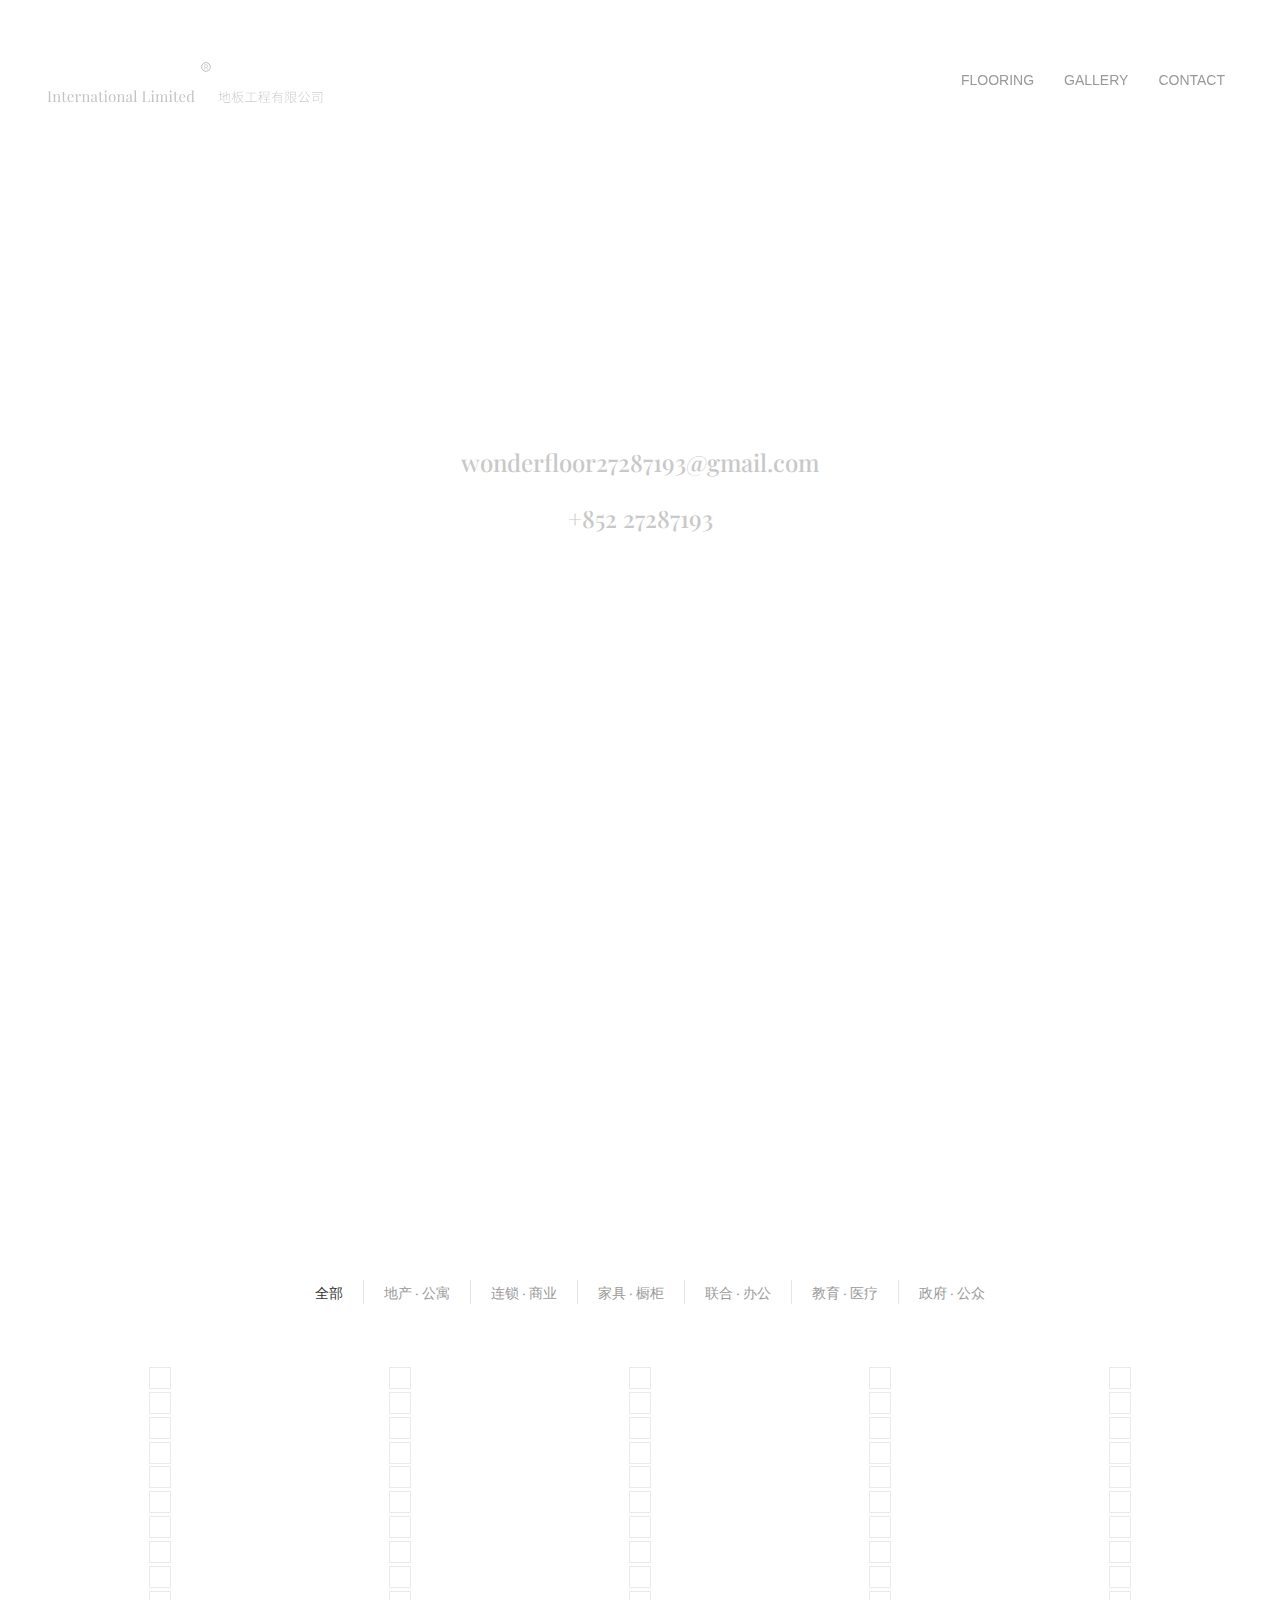
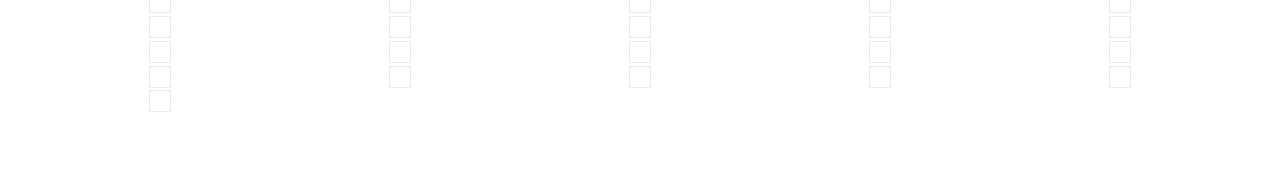
==== flooring.html @ c4650808 "Add files via upload" ====
<html>
    <head>
        <title>Wonderfloor</title>
    <link rel="icon" href="img/W.svg" style="height: 20px">
        <meta charset="utf-8">
        <meta name="viewport" content="width=device-width, initial-scale=1">
        <link rel="stylesheet" href="css/uikit.css" />
        <link rel="stylesheet" type="text/css" href="css/style.css">
        <link href="https://fonts.googleapis.com/css?family=Playfair+Display" rel="stylesheet">
        <script src="js/uikit.min.js"></script>
        <script src="js/uikit-icons.min.js"></script>
    </head>
    <body>
        
        <div class="uk-position-relative">

    <div class="uk-position-top">
        <nav class="uk-navbar-container uk-navbar-transparent" uk-navbar uk-sticky>
            <div class="uk-navbar-left" style="padding: 40px">
                <img src="img/logo.svg">
            </div>
            <div class="uk-navbar-right uk-visible@m" style="padding: 40px">
                <ul class="uk-navbar-nav">
            <li class="uk-active"><a href="#">Home</a></li>
            <li><a href="#">Flooring</a></li>
                    <li><a href="#">Gallery</a></li>
                    <li><a href="#">Contact</a></li>
        </ul>

            </div>
            <div class="uk-navbar-right uk-hidden@m" style="padding: 20px; min-width: 50px">
<a class="uk-navbar-toggle" uk-navbar-toggle-icon  uk-toggle="target: #offcanvas-nav-primary"></a>

<div id="offcanvas-nav-primary" uk-offcanvas="flip: true;">
    <div class="uk-offcanvas-bar uk-flex uk-flex-column">

        <ul class="uk-nav uk-nav-primary uk-nav-center uk-margin-auto-vertical">
            <li class="uk-active"><a href="#">Home</a></li>
            <li ><a href="#">Flooring</a></li>
            <li><a href="#">Gallery</a></li>
            <li><a href="#">Contact</a></li>
        </ul>

    </div>
</div>
            </div>
        </nav>
    </div>
</div>

        
        <div class=" uk-cover-container" uk-height-viewport>
    <img src="img/shutterstock_131933759e.png" alt="" uk-cover>
    <div class="uk-overlay uk-light uk-position-center uk-text-center">
        <p class="titel">Website Under Maintainance</p>
        <p class="subtitel">wonderfloor27287193@gmail.com</p>
        <p class="subtitel">+852 27287193</p>
    </div>
</div>

<div class="uk-height-large uk-background-cover uk-light uk-flex" uk-parallax="bgy: 40" style="background-image: url('img/rawpixel-760036-unsplash%20(1).jpg');height: 40vh">
    
     <div class=" uk-overlay  uk-margin-auto uk-margin-auto-vertical" >
            <div style="text-align: center" ><h10>合作伙伴</h10></div>
               </div>
</div>

 <div uk-filter="target: .js-filter" style="margin: auto" >

    <ul id="filter-bar" class="uk-subnav uk-subnav-divider uk-flex uk-visible@m"  uk-margin style="width: 100%; margin: 0 auto; padding-top: 20px; padding-bottom: 20px; background-color: rgba(255,255,255,1); align-content: center; justify-content: center;" uk-sticky="offset: 80">
        <li class="uk-active" uk-filter-control><a href="#">全部</a></li>
        <li uk-filter-control="[data-color='p-c1']"><a href="#">地产 · 公寓</a></li>
        <li uk-filter-control="[data-color='p-c2']"><a href="#">连锁 · 商业</a></li>
        <li uk-filter-control="[data-color='p-c3']"><a href="#">家具 · 橱柜</a></li>
        <li uk-filter-control="[data-color='p-c4']"><a href="#">联合 · 办公</a></li>
        <li uk-filter-control="[data-color='p-c5']"><a href="#">教育 · 医疗</a></li>
        <li uk-filter-control="[data-color='p-c6']"><a href="#">政府 · 公众</a></li>
    </ul>
    
    <ul id="filter-bar" class="mobile-subnav uk-subnav-divider uk-hidden@m"  uk-margin style="width: 100%; margin: 0 auto; padding-top: 20px; padding-bottom: 20px; background-color: rgba(255,255,255,0.93); align-content: center; justify-content: center; white-space: nowrap; overflow-x: scroll" uk-sticky="offset: 80">
        <li class="uk-active" uk-filter-control style="display: inline; padding-right: 15px"><a href="#">全部</a></li>
        <li uk-filter-control="[data-color='p-c1']" style="display: inline; padding-right: 15px"><a href="#">地产 · 公寓</a></li>
        <li uk-filter-control="[data-color='p-c2']" style="display: inline; padding-right: 15px"><a href="#">连锁 · 商业</a></li>
        <li uk-filter-control="[data-color='p-c3']" style="display: inline; padding-right: 15px"><a href="#">家具 · 橱柜</a></li>
        <li uk-filter-control="[data-color='p-c4']" style="display: inline; padding-right: 15px"><a href="#">联合 · 办公</a></li>
        <li uk-filter-control="[data-color='p-c5']" style="display: inline; padding-right: 15px"><a href="#">教育 · 医疗</a></li>
        <li uk-filter-control="[data-color='p-c6']" style="display: inline; padding-right: 15px"><a href="#">政府 · 公众</a></li>
    </ul>


    <ul class="js-filter uk-grid-collapse uk-child-width-1-2 uk-child-width-1-5@m uk-text-center" uk-grid style="max-width: 1200px; margin: auto;padding: 40px 20px 40px 20px; margin-bottom: 5%" >
        <li data-color="p-c1">
            <img src="img/partners/Frame%202.png" alt="" class="partnerimg">
                <div class="uk-position-center uk-panel"></div>
        </li>
        <li data-color="p-c1">
            <img src="img/partners/Frame%202.1.png" alt="" class="partnerimg">
                <div class="uk-position-center uk-panel"></div>
        </li>
        <li data-color="p-c6">
            <img src="img/partners/Frame%202.2.png" alt="" class="partnerimg">
                <div class="uk-position-center uk-panel"></div>
        </li>
        <li data-color="p-c6">
            <img src="img/partners/Frame%202.3.png" alt="" class="partnerimg">
                <div class="uk-position-center uk-panel"></div>
        </li>
        <li data-color="p-c1">
            <img src="img/partners/Frame%202.4.png" alt="" class="partnerimg">
                <div class="uk-position-center uk-panel"></div>
        </li>
        <li data-color="p-c6">
            <img src="img/partners/Frame%202.5.png" alt="" class="partnerimg">
                <div class="uk-position-center uk-panel"></div>
        </li>
        <li data-color="p-c6">
            <img src="img/partners/Frame%202.6.png" alt="" class="partnerimg">
                <div class="uk-position-center uk-panel"></div>
        </li>
         <li data-color="p-c1">
            <img src="img/partners/Frame%202.7.png" alt="" class="partnerimg">
                <div class="uk-position-center uk-panel"></div>
        </li>
        <li data-color="p-c4">
            <img src="img/partners/Frame%202.8.png" alt="" class="partnerimg">
                <div class="uk-position-center uk-panel"></div>
        </li>
        <li data-color="p-c3">
            <img src="img/partners/Frame%202.9.png" alt="" class="partnerimg">
                <div class="uk-position-center uk-panel"></div>
        </li>
        <li data-color="p-c2">
            <img src="img/partners/Frame%202.10.png" alt="" class="partnerimg">
                <div class="uk-position-center uk-panel"></div>
        </li>
        <li data-color="p-c2">
            <img src="img/partners/Frame%202.11.png" alt="" class="partnerimg">
                <div class="uk-position-center uk-panel"></div>
        </li>
        <li data-color="p-c1">
            <img src="img/partners/Frame%202.12.png" alt="" class="partnerimg">
                <div class="uk-position-center uk-panel"></div>
        </li>
        <li data-color="p-c1">
            <img src="img/partners/Frame%202.13.png" alt="" class="partnerimg">
                <div class="uk-position-center uk-panel"></div>
        </li>
        <li data-color="p-c1">
            <img src="img/partners/Frame%202.14.png" alt="" class="partnerimg">
                <div class="uk-position-center uk-panel"></div>
        </li>
        <li data-color="p-c2">
            <img src="img/partners/Frame%202.15.png" alt="" class="partnerimg">
                <div class="uk-position-center uk-panel"></div>
        </li>
        <li data-color="p-c2">
            <img src="img/partners/Frame%202.16.png" alt="" class="partnerimg">
                <div class="uk-position-center uk-panel"></div>
        </li>
        <li data-color="p-c2">
            <img src="img/partners/Frame%202.17.png" alt="" class="partnerimg">
                <div class="uk-position-center uk-panel"></div>
        </li>
        <li data-color="p-c2">
            <img src="img/partners/Frame%202.18.png" alt="" class="partnerimg">
                <div class="uk-position-center uk-panel"></div>
        </li>
         <li data-color="p-c5">
            <img src="img/partners/Frame%202.19.png" alt="" class="partnerimg">
                <div class="uk-position-center uk-panel"></div>
        </li>
        <li data-color="p-c4">
            <img src="img/partners/Frame%202.20.png" alt="" class="partnerimg">
                <div class="uk-position-center uk-panel"></div>
        </li>
        <li data-color="p-c1">
            <img src="img/partners/Frame%202.21.png" alt="" class="partnerimg">
                <div class="uk-position-center uk-panel"></div>
        </li>
        <li data-color="p-c1">
            <img src="img/partners/Frame%202.27.png" alt="" class="partnerimg">
                <div class="uk-position-center uk-panel"></div>
        </li>
        <li data-color="p-c1">
            <img src="img/partners/Frame%202.28.png" alt="" class="partnerimg">
                <div class="uk-position-center uk-panel"></div>
        </li>
        <li data-color="p-c4">
            <img src="img/partners/Frame%202.29.png" alt="" class="partnerimg">
                <div class="uk-position-center uk-panel"></div>
        </li>
        <li data-color="p-c1">
            <img src="img/partners/Frame%202.30.png" alt="" class="partnerimg">
                <div class="uk-position-center uk-panel"></div>
        </li>
        <li data-color="p-c1">
            <img src="img/partners/Frame%202.31.png" alt="" class="partnerimg">
                <div class="uk-position-center uk-panel"></div>
        </li>
        <li data-color="p-c1">
            <img src="img/partners/Frame%202.32.png" alt="" class="partnerimg">
                <div class="uk-position-center uk-panel"></div>
        </li>
        <li data-color="p-c4">
            <img src="img/partners/Frame%202.33.png" alt="" class="partnerimg">
                <div class="uk-position-center uk-panel"></div>
        </li>
         <li data-color="p-c1">
            <img src="img/partners/Frame%202.34.png" alt="" class="partnerimg">
                <div class="uk-position-center uk-panel"></div>
        </li>
        <li data-color="p-c2">
            <img src="img/partners/Frame%202.35.png" alt="" class="partnerimg">
                <div class="uk-position-center uk-panel"></div>
        </li>
        <li data-color="p-c4">
            <img src="img/partners/Frame%202.36.png" alt="" class="partnerimg">
                <div class="uk-position-center uk-panel"></div>
        </li>
        <li data-color="p-c2">
            <img src="img/partners/Frame%202.37.png" alt="" class="partnerimg">
                <div class="uk-position-center uk-panel"></div>
        </li>
        <li data-color="p-c3">
            <img src="img/partners/Frame%202.38.png" alt="" class="partnerimg">
                <div class="uk-position-center uk-panel"></div>
        </li>
        <li data-color="p-c4">
            <img src="img/partners/Frame%202.39.png" alt="" class="partnerimg">
                <div class="uk-position-center uk-panel"></div>
        </li>
        <li data-color="p-c1">
            <img src="img/partners/Frame%202.40.png" alt="" class="partnerimg">
                <div class="uk-position-center uk-panel"></div>
        </li>
        <li data-color="p-c1">
            <img src="img/partners/Frame%202.41.png" alt="" class="partnerimg">
                <div class="uk-position-center uk-panel"></div>
        </li>
        <li data-color="p-c1">
            <img src="img/partners/Frame%202.42.png" alt="" class="partnerimg">
                <div class="uk-position-center uk-panel"></div>
        </li>
        <li data-color="p-c2">
            <img src="img/partners/Frame%202.43.png" alt="" class="partnerimg">
                <div class="uk-position-center uk-panel"></div>
        </li>
        <li data-color="p-c4">
            <img src="img/partners/Frame%202.44.png" alt="" class="partnerimg">
                <div class="uk-position-center uk-panel"></div>
        </li>
        <li data-color="p-c2">
            <img src="img/partners/Frame%202.45.png" alt="" class="partnerimg">
                <div class="uk-position-center uk-panel"></div>
        </li>
         <li data-color="p-c1">
            <img src="img/partners/Frame%202.46.png" alt="" class="partnerimg">
                <div class="uk-position-center uk-panel"></div>
        </li>
        <li data-color="p-c4">
            <img src="img/partners/Frame%202.47.png" alt="" class="partnerimg">
                <div class="uk-position-center uk-panel"></div>
        </li>
        <li data-color="p-c4">
            <img src="img/partners/Frame%202.48.png" alt="" class="partnerimg">
                <div class="uk-position-center uk-panel"></div>
        </li>
<li data-color="p-c1">
            <img src="img/partners/Frame%202.49.png" alt="" class="partnerimg">
                <div class="uk-position-center uk-panel"></div>
        </li>
        <li data-color="p-c1">
            <img src="img/partners/Frame%202.50.png" alt="" class="partnerimg">
                <div class="uk-position-center uk-panel"></div>
        </li>
        <li data-color="p-c2">
            <img src="img/partners/Frame%202.51.png" alt="" class="partnerimg">
                <div class="uk-position-center uk-panel"></div>
        </li>
        <li data-color="p-c6">
            <img src="img/partners/Frame%202.52.png" alt="" class="partnerimg">
                <div class="uk-position-center uk-panel"></div>
        </li>
        <li data-color="p-c5">
            <img src="img/partners/Frame%202.53.png" alt="" class="partnerimg">
                <div class="uk-position-center uk-panel"></div>
        </li>
        <li data-color="p-c6">
            <img src="img/partners/Frame%202.54.png" alt="" class="partnerimg">
                <div class="uk-position-center uk-panel"></div>
        </li>
        <li data-color="p-c3">
            <img src="img/partners/Frame%202.55.png" alt="" class="partnerimg">
                <div class="uk-position-center uk-panel"></div>
        </li>
         <li data-color="p-c3">
            <img src="img/partners/Frame%202.56.png" alt="" class="partnerimg">
                <div class="uk-position-center uk-panel"></div>
        </li>
        <li data-color="p-c4">
            <img src="img/partners/Frame%202.57.png" alt="" class="partnerimg">
                <div class="uk-position-center uk-panel"></div>
        </li>
        <li data-color="p-c3">
            <img src="img/partners/Frame%202.58.png" alt="" class="partnerimg">
                <div class="uk-position-center uk-panel"></div>
        </li>
        <li data-color="p-c3">
            <img src="img/partners/Frame%202.59.png" alt="" class="partnerimg">
                <div class="uk-position-center uk-panel"></div>
        </li>
        <li data-color="p-c3">
            <img src="img/partners/Frame%202.60.png" alt="" class="partnerimg">
                <div class="uk-position-center uk-panel"></div>
        </li>
        <li data-color="p-c2">
            <img src="img/partners/Frame%202.61.png" alt="" class="partnerimg">
                <div class="uk-position-center uk-panel"></div>
        </li>
        <li data-color="p-c3">
            <img src="img/partners/Frame%202.62.png" alt="" class="partnerimg">
                <div class="uk-position-center uk-panel"></div>
        </li>
        <li data-color="p-c2">
            <img src="img/partners/Frame%202.63.png" alt="" class="partnerimg">
                <div class="uk-position-center uk-panel"></div>
        </li>
        <li data-color="p-c3">
            <img src="img/partners/Frame%202.64.png" alt="" class="partnerimg">
                <div class="uk-position-center uk-panel"></div>
        </li>
        <li data-color="p-c4">
            <img src="img/partners/Frame%202.65.png" alt="" class="partnerimg">
                <div class="uk-position-center uk-panel"></div>
        </li>
        <li data-color="p-c3">
            <img src="img/partners/Frame%202.67.png" alt="" class="partnerimg">
                <div class="uk-position-center uk-panel"></div>
        </li>
        <li data-color="p-c2">
            <img src="img/partners/Frame%202.68.png" alt="" class="partnerimg">
                <div class="uk-position-center uk-panel"></div>
        </li>
         <li data-color="p-c3">
            <img src="img/partners/Frame%202.69.png" alt="" class="partnerimg">
                <div class="uk-position-center uk-panel"></div>
        </li>
        <li data-color="p-c4">
            <img src="img/partners/Frame%202.70.png" alt="" class="partnerimg">
                <div class="uk-position-center uk-panel"></div>
        </li>
        <li data-color="p-c6">
            <img src="img/partners/Frame%202.71.png" alt="" class="partnerimg">
                <div class="uk-position-center uk-panel"></div>
        </li>
    </ul>

</div> 
        
        
        
        
        
        
        
        
        
        
        
        
        
        
        
        
        
    </body>
</html>
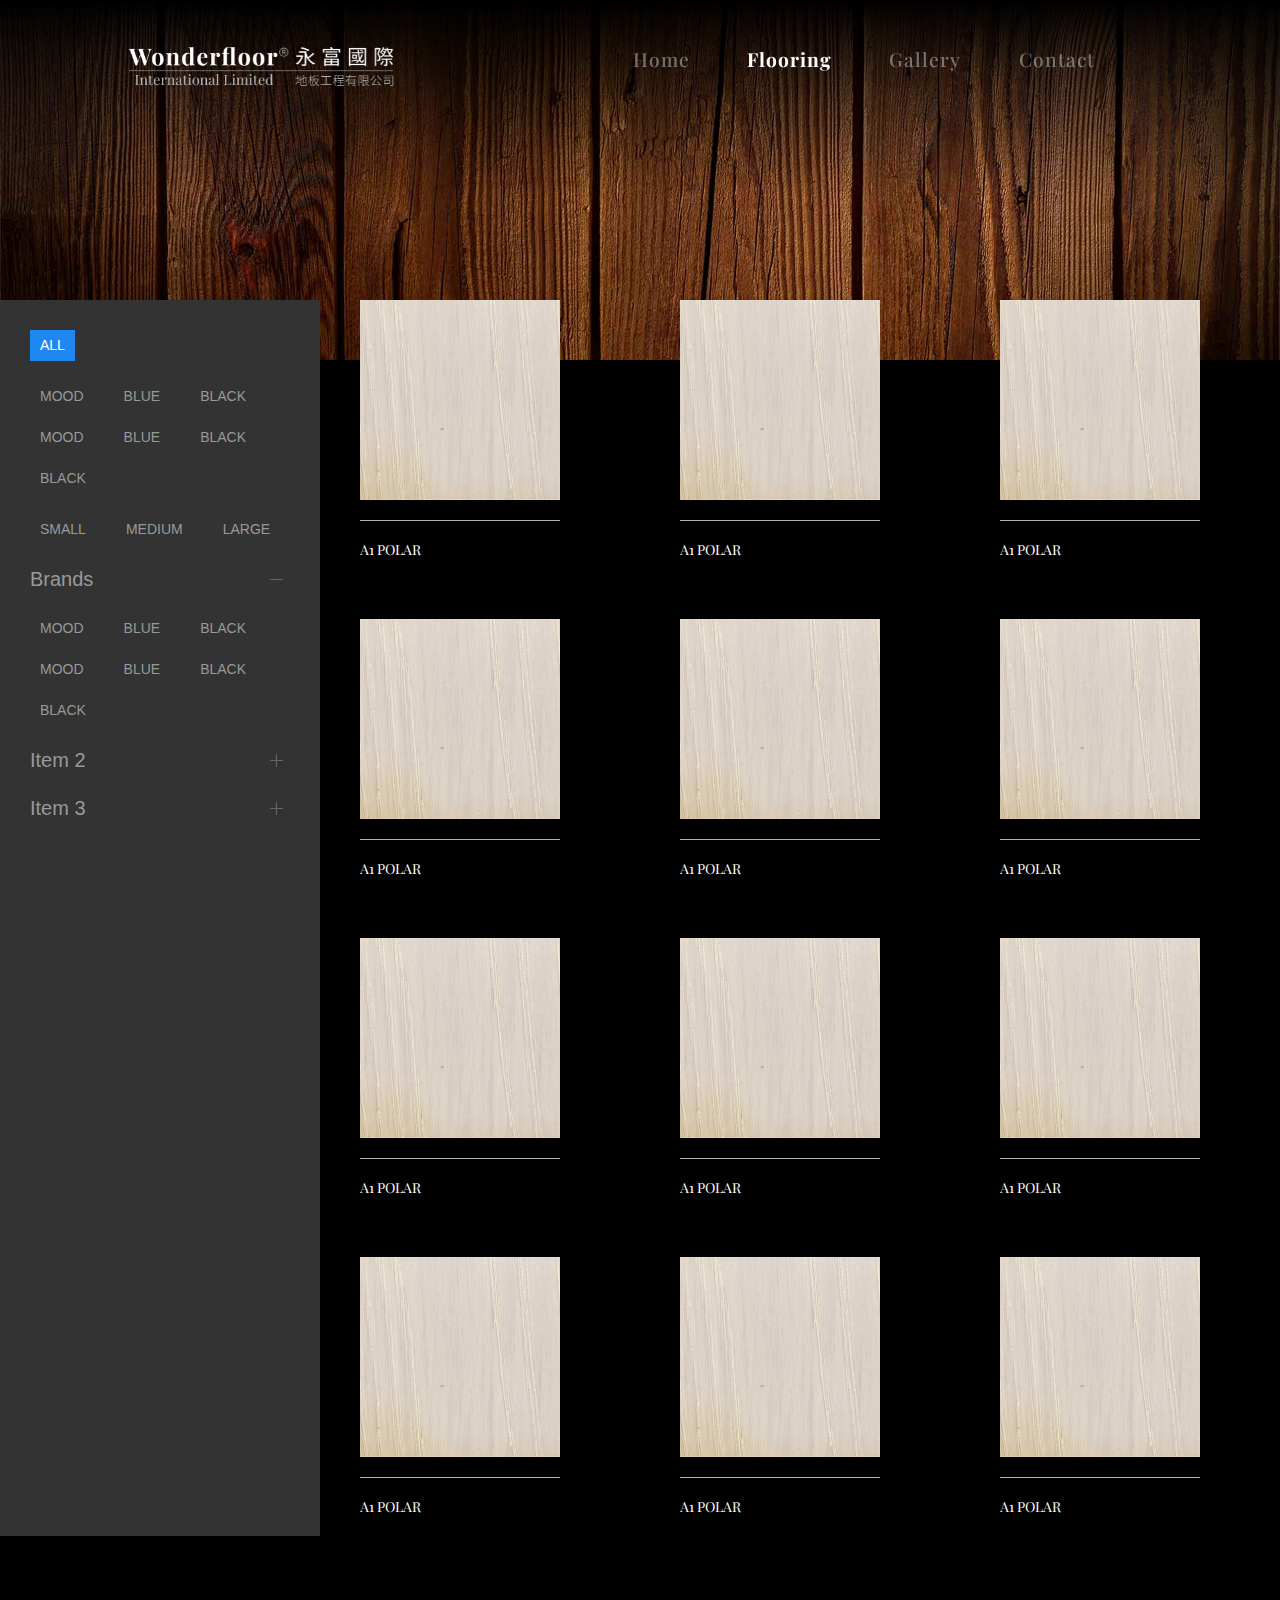
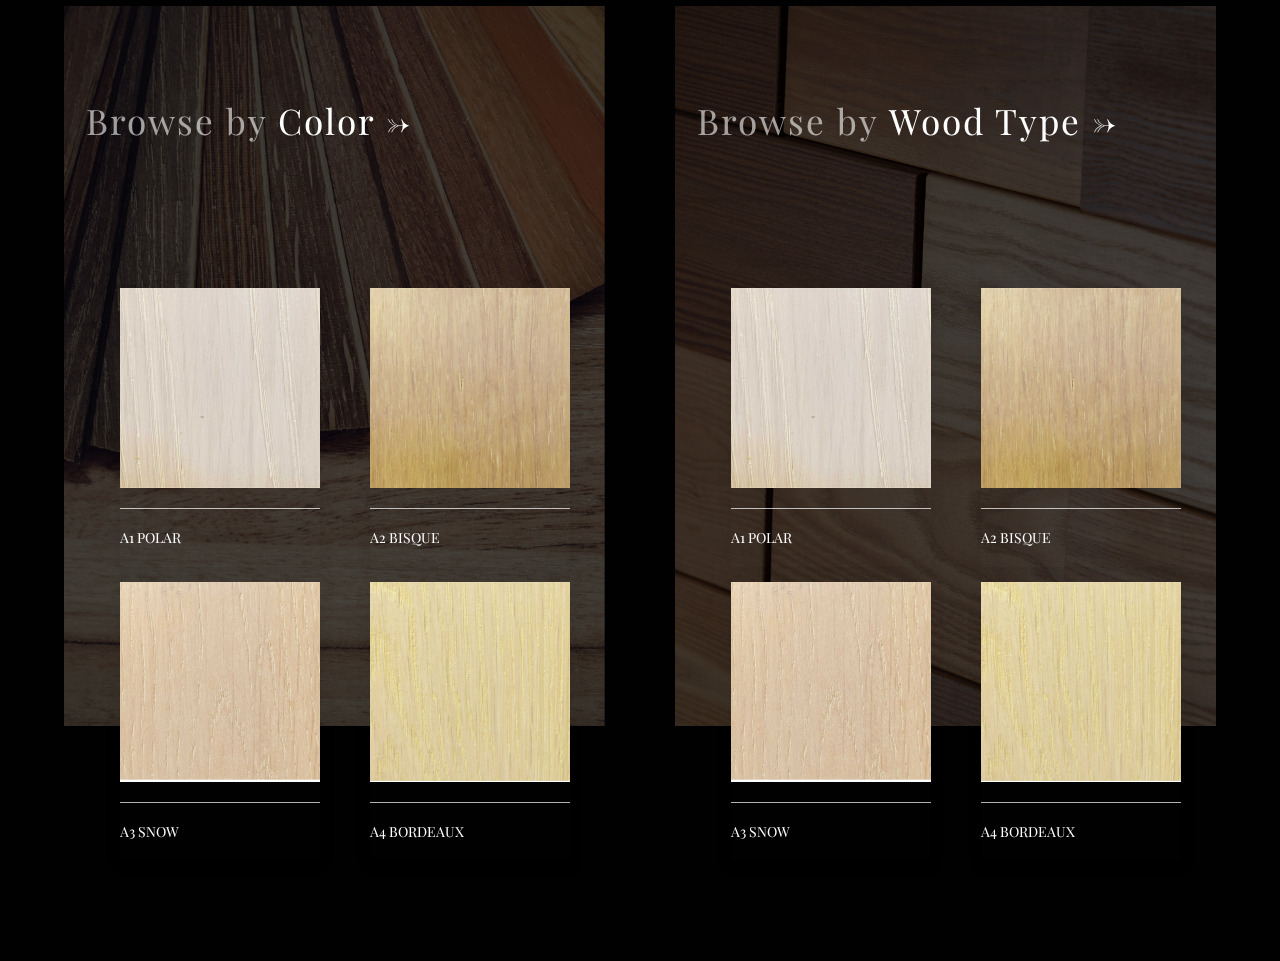
==== commit 8410397d: "Add files via upload" ====
--- a/flooring.html
+++ b/flooring.html
@@ -1,378 +1,443 @@
-<html>
-    <head>
-        <title>Wonderfloor</title>
-    <link rel="icon" href="img/W.svg" style="height: 20px">
-        <meta charset="utf-8">
-        <meta name="viewport" content="width=device-width, initial-scale=1">
-        <link rel="stylesheet" href="css/uikit.css" />
-        <link rel="stylesheet" type="text/css" href="css/style.css">
-        <link href="https://fonts.googleapis.com/css?family=Playfair+Display" rel="stylesheet">
-        <script src="js/uikit.min.js"></script>
-        <script src="js/uikit-icons.min.js"></script>
-    </head>
-    <body>
-        
-        <div class="uk-position-relative">
-
-    <div class="uk-position-top">
-        <nav class="uk-navbar-container uk-navbar-transparent" uk-navbar uk-sticky>
-            <div class="uk-navbar-left" style="padding: 40px">
-                <img src="img/logo.svg">
-            </div>
-            <div class="uk-navbar-right uk-visible@m" style="padding: 40px">
-                <ul class="uk-navbar-nav">
-            <li class="uk-active"><a href="#">Home</a></li>
-            <li><a href="#">Flooring</a></li>
-                    <li><a href="#">Gallery</a></li>
-                    <li><a href="#">Contact</a></li>
+<!DOCTYPE html>
+<html lang="en">
+
+<head>
+    <meta charset="utf-8">
+    <meta name="viewport" content="width=device-width, initial-scale=1">
+    <meta name="keywords" content="Willie Xie Design Portfolio">
+    <meta name="description" content="Willie Xie Design Portfolio">
+    <title>Wonderfloor</title>
+    <link rel="icon" href="img/W.png">
+    <!-- CSS FILES -->
+    <link rel="stylesheet" type="text/css" href="css/uikit.css">
+    <link rel="stylesheet" type="text/css" href="css/style.css">
+    <link href="https://fonts.googleapis.com/css?family=Playfair+Display&display=swap" rel="stylesheet">
+
+</head>
+
+<body>
+    <div id="navbar" class="navbar">
+        <a href="/" class="logo1"><img src="img/Group.png" style="max-height: 50px"></a>
+        <input id="burger" type="checkbox" />
+
+        <label for="burger">
+            <span></span>
+            <span></span>
+            <span></span>
+        </label>
+
+        <nav>
+            <ul>
+                <li><a href="/">Home</a></li>
+                <li><a href="/digital" class="checked">Flooring</a></li>
+                <li><a href="/about" style="padding-bottom: 30%;">Gallery</a></li>
+                <li><a href="/about"  style="padding-bottom: 30%;">Contact</a></li>
+                <a href="tel:+8613122324885"><img src="img/Asset%202.svg" style="height: 20px"></a>
+                <a href="mailto:xie.willie@gmail.com"><img src="img/Asset%201.svg" style="height: 20px"></a>
+                <a href="https://www.linkedin.com/in/williexie"><img src="img/Asset%203.svg" style="height: 20px"></a>
+            </ul>
+        </nav>
+
+
+
+        <ul class="topnav">
+            <a href="\">
+                <li class="hvr-underline-from-center">Home</li>
+            </a>
+            <a class="active" href="\digital">
+                <li class="hvr-underline-from-center">Flooring</li>
+            </a>
+            <a href="\about">
+                <li class="hvr-underline-from-center">Gallery</li>
+            </a>
+            <a href="\about">
+                <li class="hvr-underline-from-center">Contact</li>
+            </a>
+
         </ul>
-
-            </div>
-            <div class="uk-navbar-right uk-hidden@m" style="padding: 20px; min-width: 50px">
-<a class="uk-navbar-toggle" uk-navbar-toggle-icon  uk-toggle="target: #offcanvas-nav-primary"></a>
-
-<div id="offcanvas-nav-primary" uk-offcanvas="flip: true;">
-    <div class="uk-offcanvas-bar uk-flex uk-flex-column">
-
-        <ul class="uk-nav uk-nav-primary uk-nav-center uk-margin-auto-vertical">
-            <li class="uk-active"><a href="#">Home</a></li>
-            <li ><a href="#">Flooring</a></li>
-            <li><a href="#">Gallery</a></li>
-            <li><a href="#">Contact</a></li>
-        </ul>
-
     </div>
-</div>
-            </div>
-        </nav>
+
+    <div style="position: relative; height: 40vh; overflow: hidden"><img class="gmask" style="height: 40vh; width: 100%; object-fit: cover" src="img/wf_bg4.jpg">
     </div>
-</div>
-
-        
-        <div class=" uk-cover-container" uk-height-viewport>
-    <img src="img/shutterstock_131933759e.png" alt="" uk-cover>
-    <div class="uk-overlay uk-light uk-position-center uk-text-center">
-        <p class="titel">Website Under Maintainance</p>
-        <p class="subtitel">wonderfloor27287193@gmail.com</p>
-        <p class="subtitel">+852 27287193</p>
-    </div>
-</div>
-
-<div class="uk-height-large uk-background-cover uk-light uk-flex" uk-parallax="bgy: 40" style="background-image: url('img/rawpixel-760036-unsplash%20(1).jpg');height: 40vh">
-    
-     <div class=" uk-overlay  uk-margin-auto uk-margin-auto-vertical" >
-            <div style="text-align: center" ><h10>合作伙伴</h10></div>
-               </div>
-</div>
-
- <div uk-filter="target: .js-filter" style="margin: auto" >
-
-    <ul id="filter-bar" class="uk-subnav uk-subnav-divider uk-flex uk-visible@m"  uk-margin style="width: 100%; margin: 0 auto; padding-top: 20px; padding-bottom: 20px; background-color: rgba(255,255,255,1); align-content: center; justify-content: center;" uk-sticky="offset: 80">
-        <li class="uk-active" uk-filter-control><a href="#">全部</a></li>
-        <li uk-filter-control="[data-color='p-c1']"><a href="#">地产 · 公寓</a></li>
-        <li uk-filter-control="[data-color='p-c2']"><a href="#">连锁 · 商业</a></li>
-        <li uk-filter-control="[data-color='p-c3']"><a href="#">家具 · 橱柜</a></li>
-        <li uk-filter-control="[data-color='p-c4']"><a href="#">联合 · 办公</a></li>
-        <li uk-filter-control="[data-color='p-c5']"><a href="#">教育 · 医疗</a></li>
-        <li uk-filter-control="[data-color='p-c6']"><a href="#">政府 · 公众</a></li>
-    </ul>
-    
-    <ul id="filter-bar" class="mobile-subnav uk-subnav-divider uk-hidden@m"  uk-margin style="width: 100%; margin: 0 auto; padding-top: 20px; padding-bottom: 20px; background-color: rgba(255,255,255,0.93); align-content: center; justify-content: center; white-space: nowrap; overflow-x: scroll" uk-sticky="offset: 80">
-        <li class="uk-active" uk-filter-control style="display: inline; padding-right: 15px"><a href="#">全部</a></li>
-        <li uk-filter-control="[data-color='p-c1']" style="display: inline; padding-right: 15px"><a href="#">地产 · 公寓</a></li>
-        <li uk-filter-control="[data-color='p-c2']" style="display: inline; padding-right: 15px"><a href="#">连锁 · 商业</a></li>
-        <li uk-filter-control="[data-color='p-c3']" style="display: inline; padding-right: 15px"><a href="#">家具 · 橱柜</a></li>
-        <li uk-filter-control="[data-color='p-c4']" style="display: inline; padding-right: 15px"><a href="#">联合 · 办公</a></li>
-        <li uk-filter-control="[data-color='p-c5']" style="display: inline; padding-right: 15px"><a href="#">教育 · 医疗</a></li>
-        <li uk-filter-control="[data-color='p-c6']" style="display: inline; padding-right: 15px"><a href="#">政府 · 公众</a></li>
-    </ul>
-
-
-    <ul class="js-filter uk-grid-collapse uk-child-width-1-2 uk-child-width-1-5@m uk-text-center" uk-grid style="max-width: 1200px; margin: auto;padding: 40px 20px 40px 20px; margin-bottom: 5%" >
-        <li data-color="p-c1">
-            <img src="img/partners/Frame%202.png" alt="" class="partnerimg">
-                <div class="uk-position-center uk-panel"></div>
-        </li>
-        <li data-color="p-c1">
-            <img src="img/partners/Frame%202.1.png" alt="" class="partnerimg">
-                <div class="uk-position-center uk-panel"></div>
-        </li>
-        <li data-color="p-c6">
-            <img src="img/partners/Frame%202.2.png" alt="" class="partnerimg">
-                <div class="uk-position-center uk-panel"></div>
-        </li>
-        <li data-color="p-c6">
-            <img src="img/partners/Frame%202.3.png" alt="" class="partnerimg">
-                <div class="uk-position-center uk-panel"></div>
-        </li>
-        <li data-color="p-c1">
-            <img src="img/partners/Frame%202.4.png" alt="" class="partnerimg">
-                <div class="uk-position-center uk-panel"></div>
-        </li>
-        <li data-color="p-c6">
-            <img src="img/partners/Frame%202.5.png" alt="" class="partnerimg">
-                <div class="uk-position-center uk-panel"></div>
-        </li>
-        <li data-color="p-c6">
-            <img src="img/partners/Frame%202.6.png" alt="" class="partnerimg">
-                <div class="uk-position-center uk-panel"></div>
-        </li>
-         <li data-color="p-c1">
-            <img src="img/partners/Frame%202.7.png" alt="" class="partnerimg">
-                <div class="uk-position-center uk-panel"></div>
-        </li>
-        <li data-color="p-c4">
-            <img src="img/partners/Frame%202.8.png" alt="" class="partnerimg">
-                <div class="uk-position-center uk-panel"></div>
-        </li>
-        <li data-color="p-c3">
-            <img src="img/partners/Frame%202.9.png" alt="" class="partnerimg">
-                <div class="uk-position-center uk-panel"></div>
-        </li>
-        <li data-color="p-c2">
-            <img src="img/partners/Frame%202.10.png" alt="" class="partnerimg">
-                <div class="uk-position-center uk-panel"></div>
-        </li>
-        <li data-color="p-c2">
-            <img src="img/partners/Frame%202.11.png" alt="" class="partnerimg">
-                <div class="uk-position-center uk-panel"></div>
-        </li>
-        <li data-color="p-c1">
-            <img src="img/partners/Frame%202.12.png" alt="" class="partnerimg">
-                <div class="uk-position-center uk-panel"></div>
-        </li>
-        <li data-color="p-c1">
-            <img src="img/partners/Frame%202.13.png" alt="" class="partnerimg">
-                <div class="uk-position-center uk-panel"></div>
-        </li>
-        <li data-color="p-c1">
-            <img src="img/partners/Frame%202.14.png" alt="" class="partnerimg">
-                <div class="uk-position-center uk-panel"></div>
-        </li>
-        <li data-color="p-c2">
-            <img src="img/partners/Frame%202.15.png" alt="" class="partnerimg">
-                <div class="uk-position-center uk-panel"></div>
-        </li>
-        <li data-color="p-c2">
-            <img src="img/partners/Frame%202.16.png" alt="" class="partnerimg">
-                <div class="uk-position-center uk-panel"></div>
-        </li>
-        <li data-color="p-c2">
-            <img src="img/partners/Frame%202.17.png" alt="" class="partnerimg">
-                <div class="uk-position-center uk-panel"></div>
-        </li>
-        <li data-color="p-c2">
-            <img src="img/partners/Frame%202.18.png" alt="" class="partnerimg">
-                <div class="uk-position-center uk-panel"></div>
-        </li>
-         <li data-color="p-c5">
-            <img src="img/partners/Frame%202.19.png" alt="" class="partnerimg">
-                <div class="uk-position-center uk-panel"></div>
-        </li>
-        <li data-color="p-c4">
-            <img src="img/partners/Frame%202.20.png" alt="" class="partnerimg">
-                <div class="uk-position-center uk-panel"></div>
-        </li>
-        <li data-color="p-c1">
-            <img src="img/partners/Frame%202.21.png" alt="" class="partnerimg">
-                <div class="uk-position-center uk-panel"></div>
-        </li>
-        <li data-color="p-c1">
-            <img src="img/partners/Frame%202.27.png" alt="" class="partnerimg">
-                <div class="uk-position-center uk-panel"></div>
-        </li>
-        <li data-color="p-c1">
-            <img src="img/partners/Frame%202.28.png" alt="" class="partnerimg">
-                <div class="uk-position-center uk-panel"></div>
-        </li>
-        <li data-color="p-c4">
-            <img src="img/partners/Frame%202.29.png" alt="" class="partnerimg">
-                <div class="uk-position-center uk-panel"></div>
-        </li>
-        <li data-color="p-c1">
-            <img src="img/partners/Frame%202.30.png" alt="" class="partnerimg">
-                <div class="uk-position-center uk-panel"></div>
-        </li>
-        <li data-color="p-c1">
-            <img src="img/partners/Frame%202.31.png" alt="" class="partnerimg">
-                <div class="uk-position-center uk-panel"></div>
-        </li>
-        <li data-color="p-c1">
-            <img src="img/partners/Frame%202.32.png" alt="" class="partnerimg">
-                <div class="uk-position-center uk-panel"></div>
-        </li>
-        <li data-color="p-c4">
-            <img src="img/partners/Frame%202.33.png" alt="" class="partnerimg">
-                <div class="uk-position-center uk-panel"></div>
-        </li>
-         <li data-color="p-c1">
-            <img src="img/partners/Frame%202.34.png" alt="" class="partnerimg">
-                <div class="uk-position-center uk-panel"></div>
-        </li>
-        <li data-color="p-c2">
-            <img src="img/partners/Frame%202.35.png" alt="" class="partnerimg">
-                <div class="uk-position-center uk-panel"></div>
-        </li>
-        <li data-color="p-c4">
-            <img src="img/partners/Frame%202.36.png" alt="" class="partnerimg">
-                <div class="uk-position-center uk-panel"></div>
-        </li>
-        <li data-color="p-c2">
-            <img src="img/partners/Frame%202.37.png" alt="" class="partnerimg">
-                <div class="uk-position-center uk-panel"></div>
-        </li>
-        <li data-color="p-c3">
-            <img src="img/partners/Frame%202.38.png" alt="" class="partnerimg">
-                <div class="uk-position-center uk-panel"></div>
-        </li>
-        <li data-color="p-c4">
-            <img src="img/partners/Frame%202.39.png" alt="" class="partnerimg">
-                <div class="uk-position-center uk-panel"></div>
-        </li>
-        <li data-color="p-c1">
-            <img src="img/partners/Frame%202.40.png" alt="" class="partnerimg">
-                <div class="uk-position-center uk-panel"></div>
-        </li>
-        <li data-color="p-c1">
-            <img src="img/partners/Frame%202.41.png" alt="" class="partnerimg">
-                <div class="uk-position-center uk-panel"></div>
-        </li>
-        <li data-color="p-c1">
-            <img src="img/partners/Frame%202.42.png" alt="" class="partnerimg">
-                <div class="uk-position-center uk-panel"></div>
-        </li>
-        <li data-color="p-c2">
-            <img src="img/partners/Frame%202.43.png" alt="" class="partnerimg">
-                <div class="uk-position-center uk-panel"></div>
-        </li>
-        <li data-color="p-c4">
-            <img src="img/partners/Frame%202.44.png" alt="" class="partnerimg">
-                <div class="uk-position-center uk-panel"></div>
-        </li>
-        <li data-color="p-c2">
-            <img src="img/partners/Frame%202.45.png" alt="" class="partnerimg">
-                <div class="uk-position-center uk-panel"></div>
-        </li>
-         <li data-color="p-c1">
-            <img src="img/partners/Frame%202.46.png" alt="" class="partnerimg">
-                <div class="uk-position-center uk-panel"></div>
-        </li>
-        <li data-color="p-c4">
-            <img src="img/partners/Frame%202.47.png" alt="" class="partnerimg">
-                <div class="uk-position-center uk-panel"></div>
-        </li>
-        <li data-color="p-c4">
-            <img src="img/partners/Frame%202.48.png" alt="" class="partnerimg">
-                <div class="uk-position-center uk-panel"></div>
-        </li>
-<li data-color="p-c1">
-            <img src="img/partners/Frame%202.49.png" alt="" class="partnerimg">
-                <div class="uk-position-center uk-panel"></div>
-        </li>
-        <li data-color="p-c1">
-            <img src="img/partners/Frame%202.50.png" alt="" class="partnerimg">
-                <div class="uk-position-center uk-panel"></div>
-        </li>
-        <li data-color="p-c2">
-            <img src="img/partners/Frame%202.51.png" alt="" class="partnerimg">
-                <div class="uk-position-center uk-panel"></div>
-        </li>
-        <li data-color="p-c6">
-            <img src="img/partners/Frame%202.52.png" alt="" class="partnerimg">
-                <div class="uk-position-center uk-panel"></div>
-        </li>
-        <li data-color="p-c5">
-            <img src="img/partners/Frame%202.53.png" alt="" class="partnerimg">
-                <div class="uk-position-center uk-panel"></div>
-        </li>
-        <li data-color="p-c6">
-            <img src="img/partners/Frame%202.54.png" alt="" class="partnerimg">
-                <div class="uk-position-center uk-panel"></div>
-        </li>
-        <li data-color="p-c3">
-            <img src="img/partners/Frame%202.55.png" alt="" class="partnerimg">
-                <div class="uk-position-center uk-panel"></div>
-        </li>
-         <li data-color="p-c3">
-            <img src="img/partners/Frame%202.56.png" alt="" class="partnerimg">
-                <div class="uk-position-center uk-panel"></div>
-        </li>
-        <li data-color="p-c4">
-            <img src="img/partners/Frame%202.57.png" alt="" class="partnerimg">
-                <div class="uk-position-center uk-panel"></div>
-        </li>
-        <li data-color="p-c3">
-            <img src="img/partners/Frame%202.58.png" alt="" class="partnerimg">
-                <div class="uk-position-center uk-panel"></div>
-        </li>
-        <li data-color="p-c3">
-            <img src="img/partners/Frame%202.59.png" alt="" class="partnerimg">
-                <div class="uk-position-center uk-panel"></div>
-        </li>
-        <li data-color="p-c3">
-            <img src="img/partners/Frame%202.60.png" alt="" class="partnerimg">
-                <div class="uk-position-center uk-panel"></div>
-        </li>
-        <li data-color="p-c2">
-            <img src="img/partners/Frame%202.61.png" alt="" class="partnerimg">
-                <div class="uk-position-center uk-panel"></div>
-        </li>
-        <li data-color="p-c3">
-            <img src="img/partners/Frame%202.62.png" alt="" class="partnerimg">
-                <div class="uk-position-center uk-panel"></div>
-        </li>
-        <li data-color="p-c2">
-            <img src="img/partners/Frame%202.63.png" alt="" class="partnerimg">
-                <div class="uk-position-center uk-panel"></div>
-        </li>
-        <li data-color="p-c3">
-            <img src="img/partners/Frame%202.64.png" alt="" class="partnerimg">
-                <div class="uk-position-center uk-panel"></div>
-        </li>
-        <li data-color="p-c4">
-            <img src="img/partners/Frame%202.65.png" alt="" class="partnerimg">
-                <div class="uk-position-center uk-panel"></div>
-        </li>
-        <li data-color="p-c3">
-            <img src="img/partners/Frame%202.67.png" alt="" class="partnerimg">
-                <div class="uk-position-center uk-panel"></div>
-        </li>
-        <li data-color="p-c2">
-            <img src="img/partners/Frame%202.68.png" alt="" class="partnerimg">
-                <div class="uk-position-center uk-panel"></div>
-        </li>
-         <li data-color="p-c3">
-            <img src="img/partners/Frame%202.69.png" alt="" class="partnerimg">
-                <div class="uk-position-center uk-panel"></div>
-        </li>
-        <li data-color="p-c4">
-            <img src="img/partners/Frame%202.70.png" alt="" class="partnerimg">
-                <div class="uk-position-center uk-panel"></div>
-        </li>
-        <li data-color="p-c6">
-            <img src="img/partners/Frame%202.71.png" alt="" class="partnerimg">
-                <div class="uk-position-center uk-panel"></div>
-        </li>
-    </ul>
-
-</div> 
+
+<div uk-filter="target: .js-filter" class="mainfilter" style="max-width: 1400px; margin: 0 auto; margin-top: -60px" uk-grid>
+
+    <div class="uk-width-1-4@m uk-child-width-auto" style="background-color: #333; z-index: 1; padding: 30px">
+        <div>
+            <ul class="uk-subnav uk-subnav-pill" uk-margin>
+                <li class="uk-active" uk-filter-control><a href="#">All</a></li>
+            </ul>
+        </div>
+        <div>
+            <ul class="uk-subnav uk-subnav-pill" uk-margin>
+                <li uk-filter-control="filter: [data-brand='mood']; group: data-brand"><a href="#">Mood</a></li>
+                <li uk-filter-control="filter: [data-brand='blue']; group: data-brand"><a href="#">Blue</a></li>
+                <li uk-filter-control="filter: [data-brand='black']; group: data-brand"><a href="#">Black</a></li>
+                <li uk-filter-control="filter: [data-brand='1']; group: data-brand"><a href="#">Mood</a></li>
+                <li uk-filter-control="filter: [data-brand='2']; group: data-brand"><a href="#">Blue</a></li>
+                <li uk-filter-control="filter: [data-brand='3']; group: data-brand"><a href="#">Black</a></li>
+                <li uk-filter-control="filter: [data-brand='4']; group: data-brand"><a href="#">Black</a></li>
+            </ul>
+        </div>
+        <div>
+            <ul class="uk-subnav uk-subnav-pill" uk-margin>
+                <li uk-filter-control="filter: [data-size='small']; group: size"><a href="#">Small</a></li>
+                <li uk-filter-control="filter: [data-size='medium']; group: size"><a href="#">Medium</a></li>
+                <li uk-filter-control="filter: [data-size='large']; group: size"><a href="#">Large</a></li>
+            </ul>
+        </div>
         
         
-        
-        
-        
-        
-        
-        
-        
-        
-        
-        
-        
-        
-        
-        
-        
-    </body>
+        <ul uk-accordion="multiple: true">
+    <li class="uk-open">
+        <a class="uk-accordion-title" href="#">Brands</a>
+        <div class="uk-accordion-content">
+            <ul class="uk-subnav uk-subnav-pill" uk-margin>
+                <li uk-filter-control="filter: [data-brand='mood']; group: data-brand"><a href="#">Mood</a></li>
+                <li uk-filter-control="filter: [data-brand='blue']; group: data-brand"><a href="#">Blue</a></li>
+                <li uk-filter-control="filter: [data-brand='black']; group: data-brand"><a href="#">Black</a></li>
+                <li uk-filter-control="filter: [data-brand='1']; group: data-brand"><a href="#">Mood</a></li>
+                <li uk-filter-control="filter: [data-brand='2']; group: data-brand"><a href="#">Blue</a></li>
+                <li uk-filter-control="filter: [data-brand='3']; group: data-brand"><a href="#">Black</a></li>
+                <li uk-filter-control="filter: [data-brand='4']; group: data-brand"><a href="#">Black</a></li>
+            </ul>
+        </div>
+    </li>
+    <li>
+        <a class="uk-accordion-title" href="#">Item 2</a>
+        <div class="uk-accordion-content">
+            <p>Ut enim ad minim veniam, quis nostrud exercitation ullamco laboris nisi ut aliquip ex ea commodo consequat. Duis aute irure dolor reprehenderit.</p>
+        </div>
+    </li>
+    <li>
+        <a class="uk-accordion-title" href="#">Item 3</a>
+        <div class="uk-accordion-content">
+            <p>Duis aute irure dolor in reprehenderit in voluptate velit esse cillum dolore eu fugiat nulla pariatur. Excepteur sint occaecat cupidatat proident.</p>
+        </div>
+    </li>
+</ul>
+    </div>
+<div class="uk-width-3-4@m">
+    <ul class="js-filter uk-child-width-1-2 uk-child-width-1-3@m " uk-grid="masonry: true">
+        <li data-brand="mood" data-size="large">
+            
+                        <div class="uk-card uk-card-default" style=" background-color: rgb(0,0,0,0)">
+                            <div class="uk-card-header" style="padding: 0; margin-bottom: 10px">
+                                <div class="uk-grid-small uk-flex-middle" uk-grid>
+                                    <a href="#" class="" style="">
+                                        <img src="img/wood/A1%20Polar.png">
+                                    </a>
+                                </div>
+                            </div>
+                            <div class="uk-card-footer">
+                                <a href="#" class="uk-button " style="text-align: left; color: #fff; padding: 0 0px;">A1 Polar</a>
+                            </div>
+                        </div>
+                    
+        </li>
+        <li data-brand="blue" data-size="small">
+            
+                        <div class="uk-card uk-card-default" style=" background-color: rgb(0,0,0,0)">
+                            <div class="uk-card-header" style="padding: 0; margin-bottom: 10px">
+                                <div class="uk-grid-small uk-flex-middle" uk-grid>
+                                    <a href="#" class="" style="">
+                                        <img src="img/wood/A1%20Polar.png">
+                                    </a>
+                                </div>
+                            </div>
+                            <div class="uk-card-footer">
+                                <a href="#" class="uk-button " style="text-align: left; color: #fff; padding: 0 0px;">A1 Polar</a>
+                            </div>
+                        </div>
+                    
+        </li>
+        <li data-brand="white" data-size="medium">
+                        <div class="uk-card uk-card-default" style=" background-color: rgb(0,0,0,0)">
+                            <div class="uk-card-header" style="padding: 0; margin-bottom: 10px">
+                                <div class="uk-grid-small uk-flex-middle" uk-grid>
+                                    <a href="#" class="" style="">
+                                        <img src="img/wood/A1%20Polar.png">
+                                    </a>
+                                </div>
+                            </div>
+                            <div class="uk-card-footer">
+                                <a href="#" class="uk-button " style="text-align: left; color: #fff; padding: 0 0px;">A1 Polar</a>
+                            </div>
+                        </div>
+        </li>
+        <li data-brand="white" data-size="small">
+                        <div class="uk-card uk-card-default" style=" background-color: rgb(0,0,0,0)">
+                            <div class="uk-card-header" style="padding: 0; margin-bottom: 10px">
+                                <div class="uk-grid-small uk-flex-middle" uk-grid>
+                                    <a href="#" class="" style="">
+                                        <img src="img/wood/A1%20Polar.png">
+                                    </a>
+                                </div>
+                            </div>
+                            <div class="uk-card-footer">
+                                <a href="#" class="uk-button " style="text-align: left; color: #fff; padding: 0 0px;">A1 Polar</a>
+                            </div>
+                        </div>
+        </li>
+        <li data-brand="black" data-size="medium">
+                        <div class="uk-card uk-card-default" style=" background-color: rgb(0,0,0,0)">
+                            <div class="uk-card-header" style="padding: 0; margin-bottom: 10px">
+                                <div class="uk-grid-small uk-flex-middle" uk-grid>
+                                    <a href="#" class="" style="">
+                                        <img src="img/wood/A1%20Polar.png">
+                                    </a>
+                                </div>
+                            </div>
+                            <div class="uk-card-footer">
+                                <a href="#" class="uk-button " style="text-align: left; color: #fff; padding: 0 0px;">A1 Polar</a>
+                            </div>
+                        </div>
+        </li>
+        <li data-brand="black" data-size="small">
+                          <div class="uk-card uk-card-default" style=" background-color: rgb(0,0,0,0)">
+                            <div class="uk-card-header" style="padding: 0; margin-bottom: 10px">
+                                <div class="uk-grid-small uk-flex-middle" uk-grid>
+                                    <a href="#" class="" style="">
+                                        <img src="img/wood/A1%20Polar.png">
+                                    </a>
+                                </div>
+                            </div>
+                            <div class="uk-card-footer">
+                                <a href="#" class="uk-button " style="text-align: left; color: #fff; padding: 0 0px;">A1 Polar</a>
+                            </div>
+                        </div>
+        </li>
+        <li data-brand="blue" data-size="medium">
+                        <div class="uk-card uk-card-default" style=" background-color: rgb(0,0,0,0)">
+                            <div class="uk-card-header" style="padding: 0; margin-bottom: 10px">
+                                <div class="uk-grid-small uk-flex-middle" uk-grid>
+                                    <a href="#" class="" style="">
+                                        <img src="img/wood/A1%20Polar.png">
+                                    </a>
+                                </div>
+                            </div>
+                            <div class="uk-card-footer">
+                                <a href="#" class="uk-button " style="text-align: left; color: #fff; padding: 0 0px;">A1 Polar</a>
+                            </div>
+                        </div>
+        </li>
+        <li data-brand="black" data-size="large">
+                        <div class="uk-card uk-card-default" style=" background-color: rgb(0,0,0,0)">
+                            <div class="uk-card-header" style="padding: 0; margin-bottom: 10px">
+                                <div class="uk-grid-small uk-flex-middle" uk-grid>
+                                    <a href="#" class="" style="">
+                                        <img src="img/wood/A1%20Polar.png">
+                                    </a>
+                                </div>
+                            </div>
+                            <div class="uk-card-footer">
+                                <a href="#" class="uk-button " style="text-align: left; color: #fff; padding: 0 0px;">A1 Polar</a>
+                            </div>
+                        </div>
+        </li>
+        <li data-brand="blue" data-size="large">
+                        <div class="uk-card uk-card-default" style=" background-color: rgb(0,0,0,0)">
+                            <div class="uk-card-header" style="padding: 0; margin-bottom: 10px">
+                                <div class="uk-grid-small uk-flex-middle" uk-grid>
+                                    <a href="#" class="" style="">
+                                        <img src="img/wood/A1%20Polar.png">
+                                    </a>
+                                </div>
+                            </div>
+                            <div class="uk-card-footer">
+                                <a href="#" class="uk-button " style="text-align: left; color: #fff; padding: 0 0px;">A1 Polar</a>
+                            </div>
+                        </div>
+        </li>
+        <li data-brand="white" data-size="large">
+                        <div class="uk-card uk-card-default" style=" background-color: rgb(0,0,0,0)">
+                            <div class="uk-card-header" style="padding: 0; margin-bottom: 10px">
+                                <div class="uk-grid-small uk-flex-middle" uk-grid>
+                                    <a href="#" class="" style="">
+                                        <img src="img/wood/A1%20Polar.png">
+                                    </a>
+                                </div>
+                            </div>
+                            <div class="uk-card-footer">
+                                <a href="#" class="uk-button " style="text-align: left; color: #fff; padding: 0 0px;">A1 Polar</a>
+                            </div>
+                        </div>
+        </li>
+        <li data-brand="blue" data-size="medium">
+                        <div class="uk-card uk-card-default" style=" background-color: rgb(0,0,0,0)">
+                            <div class="uk-card-header" style="padding: 0; margin-bottom: 10px">
+                                <div class="uk-grid-small uk-flex-middle" uk-grid>
+                                    <a href="#" class="" style="">
+                                        <img src="img/wood/A1%20Polar.png">
+                                    </a>
+                                </div>
+                            </div>
+                            <div class="uk-card-footer">
+                                <a href="#" class="uk-button " style="text-align: left; color: #fff; padding: 0 0px;">A1 Polar</a>
+                            </div>
+                        </div>
+        </li>
+        <li data-brand="black" data-size="small">
+                        <div class="uk-card uk-card-default" style=" background-color: rgb(0,0,0,0)">
+                            <div class="uk-card-header" style="padding: 0; margin-bottom: 10px">
+                                <div class="uk-grid-small uk-flex-middle" uk-grid>
+                                    <a href="#" class="" style="">
+                                        <img src="img/wood/A1%20Polar.png">
+                                    </a>
+                                </div>
+                            </div>
+                            <div class="uk-card-footer">
+                                <a href="#" class="uk-button " style="text-align: left; color: #fff; padding: 0 0px;">A1 Polar</a>
+                            </div>
+                        </div>
+        </li>
+    </ul></div>
+</div>
+
+
+    <div class="uk-grid-large uk-child-width-1-2@m  uk-child-width-1-1 " uk-grid style="padding: 0 5%; margin-bottom: 100px">
+        <div class="uk-inline" style="height: 95vh">
+            <img src="img/shutterstock_373186708.png" style="height: 80vh; width: 100%;">
+            <div class="uk-position-top-left" style="margin: 15%">
+            <h2>Browse by </h2> <h2 style="color:#fff"> Color →</h2>
+            </div>
+            <div class=" fgrid uk-grid-small uk-child-width-1-2 uk-position-bottom-right" uk-grid style="max-width: 500px">
+                <div><a href="#">
+                        <div class="uk-card uk-card-default" style=" background-color: rgb(0,0,0,0)">
+                            <div class="uk-card-header" style="padding: 0; margin-bottom: 10px">
+                                <div class="uk-grid-small uk-flex-middle" uk-grid>
+                                    <div class="" style="">
+                                        <img src="img/wood/A1%20Polar.png">
+                                    </div>
+                                </div>
+                            </div>
+                            <div class="uk-card-footer">
+                                <a href="#" class="uk-button " style="text-align: left; color: #fff; padding: 0 0px;">A1 Polar</a>
+                            </div>
+                        </div>
+                    </a></div>
+                <div><a href="#">
+                        <div class="uk-card uk-card-default" style=" background-color: rgb(0,0,0,0)">
+                            <div class="uk-card-header" style="padding: 0; margin-bottom: 10px;margin-right: 0">
+                                <div class="uk-grid-small uk-flex-middle" uk-grid>
+                                    <div class="" style="">
+                                        <img src="img/wood/A2%20Bisque.png">
+                                    </div>
+                                </div>
+                            </div>
+                            <div class="uk-card-footer">
+                                <a href="#" class="uk-button " style="text-align: left; color: #fff; padding: 0 0px;">A2 Bisque</a>
+                            </div>
+                        </div>
+                    </a></div>
+                <div><a href="#">
+                        <div class="uk-card uk-card-default" style=" background-color: rgb(0,0,0,0)">
+                            <div class="uk-card-header" style="padding: 0; margin-bottom: 10px">
+                                <div class="uk-grid-small uk-flex-middle" uk-grid>
+                                    <div class="" style="">
+                                        <img src="img/wood/A3%20Snow.png">
+                                    </div>
+                                </div>
+                            </div>
+                            <div class="uk-card-footer">
+                                <a href="#" class="uk-button " style="text-align: left; color: #fff; padding: 0 0px;">A3 Snow</a>
+                            </div>
+                        </div>
+                    </a></div>
+                <div><a href="#">
+                        <div class="uk-card uk-card-default" style=" background-color: rgb(0,0,0,0)">
+                            <div class="uk-card-header" style="padding: 0; margin-bottom: 10px">
+                                <div class="uk-grid-small uk-flex-middle" uk-grid>
+                                    <div class="" style="">
+                                        <img src="img/wood/A4%20Bordeaux.png">
+                                    </div>
+                                </div>
+                            </div>
+                            <div class="uk-card-footer">
+                                <a href="#" class="uk-button " style="text-align: left; color: #fff; padding: 0 0px;">A4 Bordeaux</a>
+                            </div>
+                        </div>
+                    </a></div>
+            </div>
+
+
+        </div>
+        <div class="uk-inline" style="height: 95vh">
+            <img src="img/shutterstock_1206808717.png" style="height: 80vh; width: 100%;">
+            <div class="uk-position-top-left" style="margin: 15%">
+            <h2>Browse by </h2> <h2 style="color:#fff"> Wood Type →</h2>
+            </div>
+            <div class=" fgrid uk-grid-small uk-child-width-1-2 uk-position-bottom-right" uk-grid style="max-width: 500px">
+                <div><a href="#">
+                        <div class="uk-card uk-card-default" style=" background-color: rgb(0,0,0,0)">
+                            <div class="uk-card-header" style="padding: 0; margin-bottom: 10px">
+                                <div class="uk-grid-small uk-flex-middle" uk-grid>
+                                    <div class="" style="">
+                                        <img src="img/wood/A1%20Polar.png">
+                                    </div>
+                                </div>
+                            </div>
+                            <div class="uk-card-footer">
+                                <a href="#" class="uk-button " style="text-align: left; color: #fff; padding: 0 0px;">A1 Polar</a>
+                            </div>
+                        </div>
+                    </a></div>
+                <div><a href="#">
+                        <div class="uk-card uk-card-default" style=" background-color: rgb(0,0,0,0)">
+                            <div class="uk-card-header" style="padding: 0; margin-bottom: 10px;margin-right: 0">
+                                <div class="uk-grid-small uk-flex-middle" uk-grid>
+                                    <div class="" style="">
+                                        <img src="img/wood/A2%20Bisque.png">
+                                    </div>
+                                </div>
+                            </div>
+                            <div class="uk-card-footer">
+                                <a href="#" class="uk-button " style="text-align: left; color: #fff; padding: 0 0px;">A2 Bisque</a>
+                            </div>
+                        </div>
+                    </a></div>
+                <div><a href="#">
+                        <div class="uk-card uk-card-default" style=" background-color: rgb(0,0,0,0)">
+                            <div class="uk-card-header" style="padding: 0; margin-bottom: 10px">
+                                <div class="uk-grid-small uk-flex-middle" uk-grid>
+                                    <div class="" style="">
+                                        <img src="img/wood/A3%20Snow.png">
+                                    </div>
+                                </div>
+                            </div>
+                            <div class="uk-card-footer">
+                                <a href="#" class="uk-button " style="text-align: left; color: #fff; padding: 0 0px;">A3 Snow</a>
+                            </div>
+                        </div>
+                    </a></div>
+                <div><a href="#">
+                        <div class="uk-card uk-card-default" style=" background-color: rgb(0,0,0,0)">
+                            <div class="uk-card-header" style="padding: 0; margin-bottom: 10px">
+                                <div class="uk-grid-small uk-flex-middle" uk-grid>
+                                    <div class="" style="">
+                                        <img src="img/wood/A4%20Bordeaux.png">
+                                    </div>
+                                </div>
+                            </div>
+                            <div class="uk-card-footer">
+                                <a href="#" class="uk-button " style="text-align: left; color: #fff; padding: 0 0px;">A4 Bordeaux</a>
+                            </div>
+                        </div>
+                    </a></div>
+            </div>
+
+
+        </div>
+    </div>
+
+    <script>
+        window.onscroll = () => {
+            const nav = document.querySelector('#navbar');
+            if (this.scrollY <= 10) nav.className = 'navbar';
+            else nav.className = 'scroll';
+        };
+    </script>
+    <script src="js/uikit.min.js"></script>
+</body>
+
 </html>
-
--- a/css/style.css
+++ b/css/style.css
@@ -1,1799 +1,905 @@
-/* -------------------------------- 
-
-Primary style
-
--------------------------------- */
-
-h1 {
+html, body {
+  margin: 0;
+  padding: 0;
+    top: 0;
+    left: 0;
+    right: 0;
+    bottom: 0;
+
+}
+
+a{
+    -webkit-touch-callout: none;
+    -webkit-user-select: none;
+    -khtml-user-select: none;
+    -moz-user-select: none;
+    -ms-user-select: none;
+    user-select: none;
+    -webkit-tap-highlight-color: transparent;
+}
+
+.loading{
+    transition-delay: 0.4s;
+    transition: 0.4s ease-in-out;
+}
+.loading::before {
+	content: '';
+	position: fixed;
+	z-index: 100000;
+	top: 0;
+	left: 0;
+	width: 100%;
+	height: 100%;
+	background-color: #1e262a;
+    transition: 0.4s ease-in-out;
+}
+
+.loading::after {
+	content: '';
+	position: fixed;
+	z-index: 100000;
+	top: 50%;
+	left: 50%;
+	width: 60px;
+	height: 60px;
+	margin: -30px 0 0 -30px;
+	pointer-events: none;
+	border-radius: 50%;
+	opacity: 0.4;
+	background: #fff;
+	animation: loaderAnim 0.7s linear infinite alternate forwards;
+    transition: 0.4s ease-in-out;
+}
+
+@keyframes loaderAnim {
+	to {
+		opacity: 1;
+		transform: scale3d(0.5,0.5,1);
+	}
+}
+
+body {
+   background-color: rgb(1,1,1);
+
+}
+::-webkit-scrollbar { width: 0 !important }
+p{
+    font-family: 'Playfair Display', serif;
+    font-size: 1.4em;
+    font-weight: 600;
+    letter-spacing: 3px;
+    color: #fff;
+    display: inline-flex;
+}
+
+.logo1{
+   
+    display: inline-flex;
+    position: fixed;
+    top: 33px; 
+    left: 10%;
+
+}
+.logo1:hover{
+    color: rgba(255,255,255,1);
+
+}
+
+h1{
+    font-family: 'Playfair Display', serif;
+    font-size: 1.8em;
+    font-weight: 600;
+    letter-spacing: 2px;
+    color:rgba(255,255,255,1);
+    display: inline;
+}
+
+h2{
+    font-family: 'Playfair Display', serif;
+    font-size: 1.5em;
+    font-weight: 100;
+    color: rgba(255,255,255,0.6);
+    letter-spacing: 1px;
+    display: inline;
+}
+h3{
+    font-family: 'Playfair Display', serif;
     font-size: 1.2em;
-color: #1A1A1A;
-    letter-spacing: 1px;
-font-weight: 700;
-}
-
-h2 {
-    font-size: 1.5em;
-color: #5D5FA9;
-    font-weight: 700;
-
-}
-
-h3 {
-    font-size: 0.8em;
-    font-family: "Lato", sans-serif;
-    color: #1A1A1A;
-    font-weight: 700;
-
-}
-
-h4 {
-    font-size: 1.5em;
-    letter-spacing: 4px;
-    color: #1A1A1A;
-    font-weight: 700;
-
-}
-
-h5 {
+    font-weight: 300;
+    letter-spacing: 2px;
+    color: #fff;
+    opacity: 0.5;
+    padding: 0;
+}
+h4{
+    font-family: 'Playfair Display', serif;
     font-size: 1em;
-    letter-spacing: 1px;
-    color: #1A1A1A;
-    font-weight: 400;
-
-}
-
-h6 {
-    font-size: 1em;
-    color: #1A1A1A;
-    font-weight: 700;
-
-}
-
-h7 {
-    font-size: 3em;
-    color: #1A1A1A;
-    font-weight: 700;
-
-}
-
-h8 {
-    font-size: 1.7em;
-    color: #1A1A1A;
-    font-weight: 300;
-
-}
-
-h9 {
-    font-size: 1.5em;
-    letter-spacing: 4px;
-    color: #fff;
-    font-weight: 700;
-
-}
-
-h10 {
-    font-size: 2em;
-    letter-spacing: 4px;
-    color: #fff;
-    font-weight: 700;
-
-}
-@media only screen and (min-width: 968px) {
-    h10 {
-    font-size: 2.8em;
-    letter-spacing: 6px;
-    color: #fff;
-    font-weight: 700;
-
-}
-}
-h11 {
-    font-size: 0.9em;
+    font-weight: 500;
     letter-spacing: 1px;
     color: #fff;
+}
+h5{
+    font-family: 'Playfair Display', serif;
+    font-size: 1.4em;
     font-weight: 100;
-
-}
-
-h12 {
+    letter-spacing: 2px;
+    color:rgba(255,255,255,1);
+    display: inline;
+}
+h6{
+    font-family: 'Playfair Display', serif;
+    font-size: 0.9em;
+    font-weight: 100;
+    letter-spacing: 1px;
+    color:rgba(255,255,255,0.8);
+    line-height: 0px;
+    margin-top: 20px;
+}
+a{
+    font-family: 'Open Sans', sans-serif;
+    text-decoration: none
+}
+p{font-family: 'Playfair Display', serif;
+    font-size: 1em;
+    font-weight: 100;
+    letter-spacing: 1px;
+    color: #fff;}
+.navbar{
+    position: fixed;
+    z-index: 999;
+   
+    width: 100%;
+    height: 100px;
+    transition: 0.2s ease-in-out;
+}
+.scroll{
+    position: fixed;
+    z-index: 999;
+    background-color: rgba(0,0,0,0.9);
+    width: 100%;
+    height: 100px;
+    box-shadow: 0px 4px 14px rgb(0,0,0);
+  transition: 0.4s ease-in-out;
+}
+.topnav {
+position: fixed;
+    padding-top: 5px;
+    background-color: none;
+    overflow: hidden;
+    display: none;
+  align-items: center;
+  justify-content: center;
+    z-index: 100;
+    left: 0;
+    right: 0;
+    
+}
+
+/* Style the links inside the navigation bar */
+.topnav a {
+    font-family: 'Playfair Display', serif;
+    color: rgba(255,255,255,0.4);
+    text-align: center;
+    text-decoration: none;
+    font-size: 1.2em;
+    font-weight: 500;
+    letter-spacing: 0.05em;
+}
+
+.topnav li {
+    list-style: none;
+    margin-right: 3em;
+    padding-bottom: 0.5em;
+}
+/* Change the color of links on hover */
+.topnav a:hover {
+    color: white;
+}
+
+/* Add a color to the active/current link */
+.topnav a.active {
+    color: white;
+    font-weight: 700;
+}
+
+
+body input + label {
+  position: fixed;
+  top: 40px;
+  right: 8%;
+  height: 40px;
+  width: 35px;
+  z-index: 15;
+    -webkit-touch-callout: none;
+    -webkit-user-select: none;
+    -khtml-user-select: none;
+    -moz-user-select: none;
+    -ms-user-select: none;
+    -user-select: none;
+    -webkit-tap-highlight-color: transparent;
+}
+body input{
+    opacity: 0;
+    position: relative;
+}
+body label span {
+  display: block;
+  width: 30px;
+  height: 2px;
+  margin-bottom: 6px;
+  position: relative;
+  
+  background: #cdcdcd;
+  border-radius: 0px;
+  
+  z-index: 15;
+  
+  transform-origin: 4px 0px;
+  
+  transition: transform 0.5s cubic-bezier(0.77,0.2,0.05,1.0),
+              background 0.5s cubic-bezier(0.77,0.2,0.05,1.0),
+              opacity 0.55s ease;
+}
+body input + label span:first-child {
+  transform-origin: 0% 0%;
+}
+body input + label span:last-child(2) {
+  transform-origin: 0% 100%;
+}
+body label:hover {
+  cursor: pointer;
+}
+body input:checked + label span {
+  opacity: 1;
+  transform: rotate(45deg) translate(0px, -4px);
+    background: rgb(100,100,100);
+}
+body input:checked + label span:nth-last-child(2) {
+  opacity: 0;
+  transform: rotate(0deg) scale(0.2, 0.2);
+}
+body input:checked + label span:nth-last-child(1) {
+   transform: rotate(-45deg) translate(0, -1px);
+}
+body input ~ nav {
+  background: transparent;
+  position: fixed;
+  top: 0;
+  left: 0;
+  width: 100%;
+  height: 80px;
+  z-index: 9;
+  transition: .4s;
+  transition-delay: 0s;
+  overflow: hidden;
+}
+body input ~ nav > ul {
+  text-align: right;
+  position: absolute;
+    padding: 0;
+    list-style-type: none;
+  top: 25%;
+  right: 8%;
+  z-index: 1;
+}
+body input ~ nav > ul > li {
+  opacity: 0;
+  transition: .5s;
+  transition-delay: 0s;
+}
+
+body input ~ nav > ul > a {
+  opacity: 0;
+    display: none;
+    padding: 12px;
+}
+body input ~ nav > ul > li > a {
+  
+  color: transparent;
+  font-family: 'Playfair Display', serif;
     font-size: 2.2em;
-    letter-spacing: 4px;
-    color: #111;
-    font-weight: 700;
-
-}
-
-h13 {
-    font-size: 1.4em;
+    font-weight: 500;
     letter-spacing: 2px;
-    background: -webkit-linear-gradient(#319DCC, #5A64AC);
-  -webkit-background-clip: text;
-  -webkit-text-fill-color: transparent;
+    -webkit-text-stroke: 0.5px #f9f9f9;
+  display: none;
+  padding: 15px;
+}
+
+body input ~ nav > ul > li > .checked {
+  
+  color: #fff;
+  font-family: 'Playfair Display', serif;
+    font-size: 2.2em;
     font-weight: 500;
-    font-weight: 300;
-
-}
-
-h14 {
-    font-size: 1.2em;
-    letter-spacing: 1px;
-    color: #111;
-    font-weight: 700;
-
-}
-
-h15 {
-    
-    background: -webkit-linear-gradient(#319DCC, #5A64AC);
-  -webkit-background-clip: text;
-  -webkit-text-fill-color: transparent;
-    font-weight: 500;
-
-}
-
-p {
-    font-size: 1em;
-color: #1A1A1A;
-}
-
-.text-price{
-    color: #5FBDD3;
-    padding-bottom: -20px;
-    
-}
-
-.spinner-wrapper {
-position: fixed;
-    overflow-y: hidden;
-top: 0;
-left: 0;
-right: 0;
-bottom: 0;
-background-color: #fff;
-z-index: 999999;
--webkit-animation-duration: 1s;animation-duration: 1s;
-            -webkit-animation-fill-mode: both;animation-fill-mode: both;
-animation-iteration-count: 1;
-
-}
-
-@-webkit-keyframes fadeOut {
-            0% {opacity: 1;}
-            100% {opacity: 0;visibility: hidden}
-         }
-         
-         @keyframes fadeOut {
-            0% {opacity: 1;}
-            100% {opacity: 0;visibility: hidden}
-         }
-         
-         .fadeOut {
-             animation-delay: 2s;
-            -webkit-animation-name: fadeOut;
-            animation-name: fadeOut;
-         }
-
-.fadeOut2 {
-             animation-delay: 6s;
-            -webkit-animation-name: fadeOut;
-            animation-name: fadeOut;
-         }
-
-
-h15 {
-    font-size: 1.5em;
-    letter-spacing: 1px;
-    background: -webkit-linear-gradient(#319DCC, #5A64AC);
-  -webkit-background-clip: text;
-  -webkit-text-fill-color: transparent;
-    font-weight: 700;
-
-}
-
-
-/* -------------------------------- 
-
- Header
-
--------------------------------- */
-
-.cd-morph-dropdown {
-    position: relative;
-    height: 60px;
-    background-color: #FFFFFF;
-    box-shadow: 0 4px 15px rgba(0, 0, 0, 0.02);
-    z-index: 2;
-}
-
-.cd-morph-dropdown::before {
-    /* never visible - used in JS to check mq */
-    content: 'mobile';
-    display: none;
-}
-
-.cd-morph-dropdown .nav-trigger {
-    /* menu icon - visible on small screens only */
-    position: absolute;
-    top: 0;
-    right: 0;
-    height: 60px;
-    width: 60px;
-    /* replace text with icon */
-    overflow: hidden;
-    text-indent: 100%;
-    white-space: nowrap;
-    color: transparent;
-}
-
-.cd-morph-dropdown .nav-trigger span,
-.cd-morph-dropdown .nav-trigger span::after,
-.cd-morph-dropdown .nav-trigger span::before {
-    /* these are the 3 lines of the menu icon */
-    position: absolute;
-    background-color: rgb(80, 80, 80);
-    height: 2px;
-    width: 24px;
-}
-
-.cd-morph-dropdown .nav-trigger span {
-    left: 50%;
-    top: 50%;
-    bottom: auto;
-    right: auto;
-    -webkit-transform: translateX(-50%) translateY(-50%);
-    -ms-transform: translateX(-50%) translateY(-50%);
-    transform: translateX(-50%) translateY(-50%);
-    -webkit-transition: background-color .3s;
-    transition: background-color .3s;
-}
-
-.cd-morph-dropdown .nav-trigger span::after,
-.cd-morph-dropdown .nav-trigger span::before {
-    content: '';
-    left: 0;
-    -webkit-transition: -webkit-transform .3s;
-    transition: -webkit-transform .3s;
-    transition: transform .3s;
-    transition: transform .3s, -webkit-transform .3s;
-}
-
-.cd-morph-dropdown .nav-trigger span::before {
-    -webkit-transform: translateY(-8px);
-    -ms-transform: translateY(-8px);
-    transform: translateY(-8px);
-}
-
-.cd-morph-dropdown .nav-trigger span::after {
-    -webkit-transform: translateY(8px);
-    -ms-transform: translateY(8px);
-    transform: translateY(8px);
-}
-
-.cd-morph-dropdown.nav-open .nav-trigger span {
-    background-color: transparent;
-}
-
-.cd-morph-dropdown.nav-open .nav-trigger span::before {
-    -webkit-transform: rotate(45deg);
-    -ms-transform: rotate(45deg);
-    transform: rotate(45deg);
-}
-
-.cd-morph-dropdown.nav-open .nav-trigger span::after {
-    -webkit-transform: rotate(-45deg);
-    -ms-transform: rotate(-45deg);
-    transform: rotate(-45deg);
-}
-
-.cd-morph-dropdown .main-nav {
-    display: none;
-}
-
-.main-nav img {
-    float: left;
-    position: relative;
-}
-
-.cd-morph-dropdown .morph-dropdown-wrapper {
-    display: none;
-    position: absolute;
-    top: 60px;
-    left: 0;
-    width: 100%;
-    padding: 1.2em 5%;
-    box-shadow: inset 0 1px 0 #e6e6e6;
-    background-color: #FFFFFF;
-}
-
-.cd-morph-dropdown.nav-open .morph-dropdown-wrapper {
-    display: block;
-}
-
-.cd-morph-dropdown .dropdown-list > ul > li {
-    margin-bottom: 3.3em;
-}
-
-.cd-morph-dropdown .label {
-    display: block;
-    font-size: 2.2rem;
-    color: #1A1A1A;
-    margin-bottom: .8em;
-    text-decoration: underline;
-}
-
-.cd-morph-dropdown .content li::after {
-    clear: both;
-    content: "";
-    display: block;
-}
-
-.cd-morph-dropdown .gallery .content li {
-    margin-bottom: 1.4em;
-}
-
-.cd-morph-dropdown .gallery .content a {
+    letter-spacing: 2px;
+    -webkit-text-stroke: 0.5px #fff;
+  display: none;
+  padding: 15px;
+}
+body input:checked ~ nav {
+  height: 100%;
+  transition-delay: 0s;
+    background: rgba(12,15,17,0.9);
+}
+body input:checked ~ nav > ul > li {
+  opacity: 1;
+  transition-delay: .3s;
+}
+body input:checked ~ nav > ul > a {
+  opacity: 1;
     display: inline-block;
-}
-
-.cd-morph-dropdown .button .content a::before {
-    /* icon on the left */
-    content: '';
-    display: inline-block;
-    float: left;
-    height: 60px;
-    width: 90px;
-    margin-right: .6em;
-    border-radius: 2%;
-    -webkit-transition: background .2s;
-    transition: background .2s;
-}
-
-.cd-morph-dropdown .gallery .content a::before {
-    /* icon on the left */
-    content: '';
-    display: inline-block;
-    float: left;
-    height: 1px;
-    width: 90px;
-    margin-right: .6em;
-    border-radius: 2%;
-    -webkit-transition: background .2s;
-    transition: background .2s;
-}
-
-.cd-morph-dropdown .gallery .content a span,
-.cd-morph-dropdown .gallery .content a em {
-    display: inline-block;
-    line-height: 1.2;
-}
-
-.cd-morph-dropdown .gallery .content a em {
-    font-size: 1.8rem;
-    padding: .4em 0 .2em;
-    color: #1A1A1A;
-}
-
-.cd-morph-dropdown .gallery .content a span {
-    font-size: 1.4rem;
-    color: #a6a6a6;
-}
-
-.cd-morph-dropdown .gallery .content a:hover::before {
-    background-color: rgba(0, 0, 0, 0);
-}
-
-.cd-morph-dropdown .button li:nth-of-type(1) a::before {
-    background: rgba(250, 250, 250, 0) url(../img/s_light.svg) no-repeat 20px 0px;
-}
-
-.cd-morph-dropdown .button li:nth-of-type(2) a::before {
-    background: rgba(250, 250, 250, 0) url(../img/s_lock.svg) no-repeat 20px 0px;
-}
-
-.cd-morph-dropdown .button li:nth-of-type(3) a::before {
-    background: rgba(250, 250, 250, 0) url(../img/s_camera.svg) no-repeat 20px 0px;
-}
-
-.cd-morph-dropdown .button li:nth-of-type(4) a::before {
-    background: rgba(250, 250, 250, 0) url(../img/s_door.svg) no-repeat 20px 0px;
-}
-
-.cd-morph-dropdown .button li:nth-of-type(5) a::before {
-    background: rgba(250, 250, 250, 0) url(../img/s_sensor.svg) no-repeat 20px 0px;
-}
-
-.cd-morph-dropdown .button li:nth-of-type(6) a::before {
-    background: rgba(250, 250, 250, 0) url(../img/s_socket.svg) no-repeat 20px 0px;
-}
-
-.cd-morph-dropdown .button li:nth-of-type(7) a::before {
-    background: rgba(250, 250, 250, 0) url(../img/s_thermo.svg) no-repeat 20px 0px;
-}
-
-.cd-morph-dropdown .button li:nth-of-type(8) a::before {
-    background: rgba(250, 250, 250, 0) url(../img/s_curtain.svg) no-repeat 20px 0px;
-}
-
-.cd-morph-dropdown .links .content > ul > li {
-    margin-top: 1em;
-}
-
-.cd-morph-dropdown .links .content {
-    width: 500px;
-}
-
-.cd-morph-dropdown .links .content a {
-    font-size: 1.8rem;
-    padding: .4em 0 .8em;
-    color: #1A1A1A;
-}
-
-.cd-morph-dropdown .links .content a::before {
-    /* icon on the left */
-    content: '';
-    display: inline-block;
-    float: left;
-    height: 60px;
-    width: 90px;
-    margin-right: .6em;
-    background: red;
-    border-radius: 2%;
-    -webkit-transition: background .2s;
-    transition: background .2s;
-}
-
-.cd-morph-dropdown .links li:nth-of-type(1) a::before {
-    background: rgba(250, 250, 250, 0) url(../img/smartset.svg) no-repeat 7px 15px;
-}
-
-.cd-morph-dropdown .links li:nth-of-type(2) a::before {
-    background: rgba(250, 250, 250, 0) url(../img/pandora.svg) no-repeat 7px 12px;
-}
-
-.cd-morph-dropdown .links li:nth-of-type(3) a::before {
-    background: rgba(250, 250, 250, 0) url(../img/vision.svg) no-repeat 7px 15px;
-}
-
-.cd-morph-dropdown .links .l2 li:nth-of-type(1) a::before {
-    background: rgba(250, 250, 250, 0) url(../img/socket.svg) no-repeat 30px 12px;
-}
-
-.cd-morph-dropdown .links .l2 li:nth-child(2):nth-of-type(2) a::before {
-    background: rgba(250, 250, 250, 0) url(../img/usb.svg) no-repeat 30px 12px;
-}
-
-.cd-morph-dropdown .links-list a,
-.cd-morph-dropdown .btn {
-    display: block;
-    font-size: 2.2rem;
-    line-height: 3.2;
-    margin: auto;
-}
-
-.cd-morph-dropdown .links-list a:hover,
-.cd-morph-dropdown .btn:hover {
-    color: #1A1A1A;
-}
-
-.cd-morph-dropdown .content h2 {
-    color: #a6a6a6;
-    text-transform: uppercase;
-    font-weight: bold;
-    font-size: 1.3rem;
-    margin: 20px 0 10px 14px;
-}
-
-.cd-morph-dropdown .standard .content > ul > li {
-    margin-top: 1em;
-}
-
-.cd-morph-dropdown .standard .content {
-    width: 500px;
-}
-
-.cd-morph-dropdown .standard .content a {
-    font-size: 1.8rem;
-    padding: .4em 0 .8em;
-    color: #1A1A1A;
-}
-
-@media only screen and (min-width: 1200px) {
-    .cd-morph-dropdown {
-        position: fixed;
-        height: 80px;
-        left: 0;
-        top: 0;
-        width: 100%;
-        padding: 0;
-        text-align: center;
-        background-color: rgba(255, 255, 255, 0.98);
-    }
-
-    .cd-morph-dropdown::before {
-        content: 'desktop';
-    }
-
-    .cd-morph-dropdown .nav-trigger {
+    transition: 0.3s;
+  transition-delay: .5s;
+}
+body input:checked ~ nav > ul > li > a {
+  display: block;
+  transition-delay: .3s;
+}
+
+@media only screen and (min-width: 968px) {
+    
+    .logo1{
+    top: 40px; 
+    left: 10%;
+    
+}
+    
+    body input + label 
+    {
         display: none;
     }
-
-    .cd-morph-dropdown .main-nav {
-        display: block;
-    }
-
-    .cd-morph-dropdown .main-nav > ul > li {
-        display: inline-block;
-
-    }
-
-    .cd-morph-dropdown .main-nav > ul > li > a {
-        display: block;
-        padding: 0 1.8em;
-        height: 80px;
-        line-height: 80px;
-        color: rgb(50, 50, 50);
-        font-size: 1.8rem;
-        -webkit-font-smoothing: antialiased;
-        -moz-osx-font-smoothing: grayscale;
-        -webkit-transition: opacity .2s;
-        transition: opacity .2s;
-    }
-
-    .cd-morph-dropdown.is-dropdown-visible .main-nav > ul > li > a {
-        /* main navigation hover effect - on hover, reduce opacity of elements not hovered over */
-        opacity: .6;
-    }
-
-    .cd-morph-dropdown.is-dropdown-visible .main-nav > ul > li.active > a {
-        opacity: 1;
-    }
-
-    .cd-morph-dropdown .morph-dropdown-wrapper {
-        /* dropdown wrapper - used to create the slide up/slide down effect when dropdown is revealed/hidden */
-        display: block;
-        top: 80px;
-        /* overwrite mobile style */
-        width: auto;
-        padding: 0;
-        box-shadow: none;
-        background-color: transparent;
-        /* Force Hardware acceleration */
-        -webkit-transform: translateZ(0);
-        transform: translateZ(0);
-        will-change: transform;
-        -webkit-transform: translateY(20px);
-        -ms-transform: translateY(20px);
-        transform: translateY(20px);
-        -webkit-transition: -webkit-transform .3s;
-        transition: -webkit-transform .3s;
-        transition: transform .3s;
-        transition: transform .3s, -webkit-transform .3s;
-    }
-
-    .cd-morph-dropdown.is-dropdown-visible .morph-dropdown-wrapper {
-        -webkit-transform: translateY(0);
-        -ms-transform: translateY(0);
-        transform: translateY(0);
-    }
-
-    .cd-morph-dropdown .dropdown-list {
-        position: absolute;
-        top: 0;
-        left: 0;
-        visibility: hidden;
-        -webkit-transform: translateZ(0);
-        transform: translateZ(0);
-        will-change: transform, width, height;
-        -webkit-transition: visibility .3s;
-        transition: visibility .3s;
-        box-shadow: 0 10px 20px rgba(0, 0, 0, 0.08);
-    }
-
-    .no-csstransitions .cd-morph-dropdown .dropdown-list {
+    
+    body input ~ nav > ul {
         display: none;
     }
-
-    .cd-morph-dropdown .dropdown-list::before {
-        /* dropdown top triangle */
-        content: '';
-        position: absolute;
-        bottom: 100%;
-        left: 50%;
-        right: auto;
-        -webkit-transform: translateX(-50%);
-        -ms-transform: translateX(-50%);
-        transform: translateX(-50%);
-        height: 0;
-        width: 0;
-        border: 8px solid transparent;
-        border-bottom-color: #FFFFFF;
-        opacity: 0;
-        -webkit-transition: opacity .3s;
-        transition: opacity .3s;
+  .topnav {
+      position: fixed;
+      display: flex;
+      justify-content: flex-end;
+    background-color: none;
+    overflow: hidden;
+    z-index: 100;
+margin: auto;
+      right: 10%;
+    top: 40px;}
+    
+      .topnav a{ float: left;}
+}
+.intro-thumb {
+  display: block;
+  height: 25vh;
+  width: 100%;
+  position: relative;
+}
+
+.full {
+  display: block;
+  position: absolute;
+  top: 0;
+  right: 0;
+  bottom: 0;
+  left: 0;
+  background-position: center center;
+  background-size: cover;
+}
+
+a.back {
+  color: aqua;
+  position: absolute;
+  top: 10px;
+  left: 10px;
+}
+
+.cinfo {
+display: none;
+}
+.section{
+position: relative;
+}
+
+.fitimg{
+  width: 100%;
+  height: 100%;
+    object-fit: cover;
+    object-position: center;
+  transition: .7s cubic-bezier(0.22, 0.61, 0.36, 1);
+}
+
+.fitimg:hover{
+  transform: scale(1.1);
+}
+
+.bgimg1, .bgimg2, .bgimg3, .bgimg4{
+    top: 0;
+    position: fixed;
+    height: 100%;
+    width: 170%;
+    object-fit: cover;
+    opacity: 0;
+    z-index: -1;
+    transition: all 0.8s ease-in-out;
+    transform: scale(1.0);
+}
+
+.award{
+grid-column: 8 / 10;
+    grid-row: 7 / 8;
+    z-index: 1;
+    height: auto;
+    width: 70px;
+
+}
+.project{
+    height: 100%;
+    display: grid;
+    grid-template-columns: repeat(10, 1fr);
+    grid-template-rows: repeat(10, 1fr);
+}
+
+.projectthmb{
+    grid-column: 2 / 10;
+    grid-row: 3 / 8;
+    box-shadow: 5px 5px 10px rgba(0, 0, 0, 0.3), 10px 15px 40px rgba(0,0,0,.6);
+    opacity: 0.2;
+    transform: scale(0.95);
+       transition: all 1s ease-out;
+    -webkit-transition: all 1s ease-out;
+    overflow: hidden;
+}
+
+.projectthmb2{
+grid-column: 2 / 10;
+    grid-row: 3 / 8;
+    box-shadow: 10px 10px 25px rgba(0, 0, 0, 0.4);
+    opacity: 0.2;
+       transition: all 1s ease-out;
+    -webkit-transition: all 1s ease-out;
+    transform: scale(0.95);
+    overflow: hidden;
+}
+
+.projectthmb3{
+grid-column: 2 / 10;
+    grid-row: 3 / 8;
+    box-shadow: 10px 10px 25px rgba(0, 0, 0, 0.4);
+    opacity: 0.2;
+       transition: all 1s ease-out;
+    -webkit-transition: all 1s ease-out;
+    transform: scale(0.95);
+    overflow: hidden;
+}
+
+.projectthmb4{
+grid-column: 2 / 10;
+    grid-row: 3 / 8;
+
+    box-shadow: 10px 10px 25px rgba(0, 0, 0, 0.4);
+    opacity: 0.2;
+       transition: all 1s ease-out;
+    -webkit-transition: all 1s ease-out;
+   transform: scale(0.95);
+    overflow: hidden;
+}
+
+.projectthmb5{
+grid-column: 2 / 10;
+    grid-row: 3 / 8;
+    background-position: center;
+    background-size: cover;
+    background-repeat: no-repeat;
+    box-shadow: 10px 10px 25px rgba(0, 0, 0, 0.4);
+    opacity: 0.2;
+       transition: all 1s ease-out;
+    -webkit-transition: all 1s ease-out;
+transform: scale(0.95);
+    overflow: hidden;
+}
+
+.projectthmb6{
+grid-column: 2 / 10;
+    grid-row: 3 / 8;
+    background-position: center;
+    background-size: cover;
+    background-repeat: no-repeat;
+    box-shadow: 10px 10px 25px rgba(0, 0, 0, 0.4);
+    opacity: 0.2;
+       transition: all 1s ease-out;
+    -webkit-transition: all 1s ease-out;
+ transform: scale(0.95);
+    overflow: hidden;
+}
+
+.projecttext, .projecttext2, .projecttext3, .projecttext4,
+.projecttext5, .projecttext6{
+    width: 80%;
+    text-align: center;
+    position: absolute;
+    padding-left: 8%;
+    bottom: 10%;
+    left: -10px;
+    opacity: 0;
+   transition: all 0.5s ease-out;
+    -webkit-transition: all 0.5s ease-out;
+    z-index: -1;
+}
+
+.fp-viewing-p1 .projecttext{
+    left: 10px;
+    opacity: 1;
+}
+
+.fp-viewing-p1 .projectthmb{
+    opacity: 1;
+    margin: 0;
+    transform: scale(1);
+}
+.fp-viewing-p1 .bgimg1{
+    opacity: 0.07;
+    transform: scale(1);
+}
+.fp-viewing-p2 .projecttext2{
+    left: 10px;
+    opacity: 1;
+     transition-delay: 0.2s;
+}
+
+.fp-viewing-p2 .projecttext{
+    left: 30px;
+    opacity: 0;
+}
+
+.fp-viewing-p2 .projectthmb2{
+    opacity: 1;
+   transform: scale(1);
+
+}
+.fp-viewing-p2 .bgimg2{
+    opacity:0.07;
+    transform: scale(1);
+}
+
+.fp-viewing-p3 .projecttext3{
+    left: 10px;
+    opacity: 1;
+     transition-delay: 0.2s;
+}
+
+.fp-viewing-p3 .projecttext2{
+    left: 30px;
+    opacity: 0;
+}
+.fp-viewing-p3 .projectthmb3{
+    opacity: 1;
+   transform: scale(1);
+}
+.fp-viewing-p3 .bgimg3{
+    opacity:0.07;
+    transform: scale(1);
+}
+.fp-viewing-p4 .projecttext4{
+    left: 10px;
+    opacity: 1;
+     transition-delay: 0.2s;
+}
+
+.fp-viewing-p4 .projecttext3{
+    left: 30px;
+    opacity: 0;
+}
+.fp-viewing-p4 .projectthmb4{
+    opacity: 1;
+transform: scale(1);
+}
+.fp-viewing-p4 .bgimg4{
+    opacity:0.05;
+    transform: scale(1);
+}
+.fp-viewing-p5 .projecttext5{
+    left: 10px;
+    opacity: 1;
+     transition-delay: 0.2s;
+}
+
+.fp-viewing-p5 .projecttext4{
+    left: 30px;
+    opacity: 0;
+}
+.fp-viewing-p5 .projectthmb5{
+    opacity: 1;
+  transform: scale(1);
+}
+
+.fp-viewing-p6 .projecttext6{
+    left: 10px;
+    opacity: 1;
+     transition-delay: 0.2s;
+}
+
+.fp-viewing-p6 .projecttext5{
+    left: 30px;
+    opacity: 0;
+}
+.fp-viewing-p6 .projectthmb6{
+    opacity: 1;
+transform: scale(1);
+}
+
+.gmask{
+    -webkit-mask-image: linear-gradient(to bottom, transparent 0%, black 55%);
+  mask-image: linear-gradient(to bottom, transparent 0%, black 55%);
+    
+}
+.fgrid{
+    left: 30%;
+}
+
+@media only screen and (min-width: 968px) {
+    
+    .fgrid{
+    left: auto;
+}
+    
+    .cinfo {
+   display: block;
+  position: absolute;
+  top: 50%;
+  left: 50%;
+  transform: translate(-50%, -50%);
+}
+        .cinfo a{
+   display: block;
+margin: 40px 0px;
+}
+    .project{
+    height: 100vh;
+    display: grid;
+    grid-template-columns: repeat(10, 1fr);
+    grid-template-rows: repeat(10, 1fr);
+}
+    
+    .projectthmb {
+    grid-column: 4 / 10;
+    grid-row: 3 / 10;
+       display: flex;
+  overflow: hidden;
+  min-width: 0;
+  min-height: 0;
     }
-
-    .cd-morph-dropdown .dropdown-list > ul {
-        position: relative;
-        z-index: 1;
-        height: 100%;
-        width: 100%;
-        overflow: hidden;
+    .projectthmb2{
+    grid-column: 4 / 10;
+    grid-row: 3 / 10;
+        display: flex;
+  overflow: hidden;
+  min-width: 0;
+  min-height: 0;
     }
-
-    .cd-morph-dropdown.is-dropdown-visible .dropdown-list {
-        visibility: visible;
-        -webkit-transition: width .3s, height .3s, -webkit-transform .3s;
-        transition: width .3s, height .3s, -webkit-transform .3s;
-        transition: transform .3s, width .3s, height .3s;
-        transition: transform .3s, width .3s, height .3s, -webkit-transform .3s;
+    .projectthmb3{
+    grid-column: 4 / 10;
+    grid-row: 3 / 10;
+        display: flex;
+  overflow: hidden;
+  min-width: 0;
+  min-height: 0;
     }
-
-    .cd-morph-dropdown.is-dropdown-visible .dropdown-list::before {
-        opacity: 1;
+    .projectthmb4{
+    grid-column: 4 / 10;
+    grid-row: 3 / 10;
+       display: flex;
+  overflow: hidden;
+  min-width: 0;
+  min-height: 0;
     }
-
-    .cd-morph-dropdown .dropdown {
-        position: absolute;
-        left: 0;
-        top: 0;
-        opacity: 0;
-        visibility: hidden;
-        width: 100%;
-        -webkit-transition: opacity .3s, visibility .3s;
-        transition: opacity .3s, visibility .3s;
+    .projectthmb5{
+    grid-column: 4 / 10;
+    grid-row: 3 / 10;
+       display: flex;
+  overflow: hidden;
+  min-width: 0;
+  min-height: 0;
     }
 
-    .cd-morph-dropdown .dropdown.active {
-        opacity: 1;
-        visibility: visible;
-    }
-
-    .cd-morph-dropdown .dropdown.move-left .content {
-        -webkit-transform: translateX(-100px);
-        -ms-transform: translateX(-100px);
-        transform: translateX(-100px);
-    }
-
-    .cd-morph-dropdown .dropdown.move-right .content {
-        -webkit-transform: translateX(100px);
-        -ms-transform: translateX(100px);
-        transform: translateX(100px);
-    }
-
-    .cd-morph-dropdown .label {
-        /* hide the label on bigger devices */
-        display: none;
-    }
-
-    .cd-morph-dropdown .content {
-        padding: 2.2em 1.8em;
-        -webkit-transition: -webkit-transform .3s;
-        transition: -webkit-transform .3s;
-        transition: transform .3s;
-        transition: transform .3s, -webkit-transform .3s;
-        text-align: left;
-    }
-
-    .cd-morph-dropdown .content > ul::after {
-        clear: both;
-        content: "";
-        display: block;
-    }
-
-    .cd-morph-dropdown .content > ul > li {
-        width: 48%;
-        float: left;
-        margin-right: 4%;
+   .fitimg {
+  flex: 0 0 100%;
+  min-width: 0;
+  object-fit: cover;
+
+	transition: .7s cubic-bezier(0.22, 0.61, 0.36, 1);
+
+}
+      .fitimg:hover {
+  transform: scale(1.1);
+}
+    .bgimg1, .bgimg2, .bgimg3, .bgimg4{
+    
+    height: 140%;
+    width: 120%;
+    object-fit: cover;
+
+}
+    .award{
+grid-column: 9 / 10;
+    grid-row: 9 / 10;
+    z-index: 1;
+    height: auto;
+    padding-left: 40px;
+    width: 60%;
+    opacity: 1;
+    
+}
+
+    
+.projecttext, .projecttext2, .projecttext3, .projecttext4, .projecttext5, .projecttext6{
+    width: 40%;
+    position: absolute;
+    padding-left: 20%;
+    text-align: left;
+    bottom: 9%;
+    left: -10px;
+    opacity: 0;
+   transition: all 0.5s ease-out;
+    -webkit-transition: all 0.5s ease-out;
+    z-index: 1;
+}
+    h1{
+    font-family: 'Playfair Display', serif;
+    font-size: 4em;
+    font-weight: 100;
+    letter-spacing: 3px;
+    color:rgba(255,255,255,1);
+  
+}
+
+h2{
+    font-family: 'Playfair Display', serif;
+    font-size: 2.2em;
+    font-weight: 100;
+    color: rgba(255,255,255,0.6);
+    letter-spacing: 2px;
+    display: inline;
+}
+    h5{
+    font-family: 'Playfair Display', serif;
+    font-size: 4em;
+    font-weight: 100;
+    letter-spacing: 2px;
+    color:rgba(255,255,255,1);
+    display: block;
         margin-top: 0;
-    }
-
-    .cd-morph-dropdown .content > ul > li:nth-of-type(2n) {
-        margin-right: 0;
-    }
-
-    .cd-morph-dropdown .gallery .content {
-        /* you need to set a width for the .content elements because they have a position absolute */
-        width: 200px;
-        padding-bottom: 1em;
-        padding-left: 4em;
-        padding-top: 1em;
-    }
-
-    .cd-morph-dropdown .gallery .content li {
-        margin-bottom: 0.2em;
-        margin-top: 0.2em;
-    }
-
-    .cd-morph-dropdown .links .content > ul > li {
-        margin-top: 0;
-    }
-
-
-    .cd-morph-dropdown .button .content {
-        width: 590px;
-    }
-
-    .cd-morph-dropdown .links-list a {
-        font-size: 1.6rem;
-        margin-left: 0;
-    }
-
-    .cd-morph-dropdown .btn {
-        display: block;
-        width: 100%;
-        height: 60px;
-        margin: 1.5em 0 0;
-        font-size: 1.8rem;
-        text-align: center;
-        color: #444;
-        background-color: #eee;
-        line-height: 60px;
-        -webkit-font-smoothing: antialiased;
-        -moz-osx-font-smoothing: grayscale;
-    }
-
-    .cd-morph-dropdown .btn:hover {
-        background: #1A1A1A;
-        color: #777;
-    }
-
-    .cd-morph-dropdown .content h2 {
-        font-size: 1.8rem;
-        text-transform: none;
-        font-weight: normal;
-        color: #1A1A1A;
-        margin: 0 0 .6em;
-    }
-
-    .cd-morph-dropdown .bg-layer {
-        /* morph dropdown background */
-        position: absolute;
-        top: 0;
-        left: 0;
-        height: 1px;
-        width: 1px;
-        background: #FFFFFF;
-        opacity: 0;
-        -webkit-transition: opacity .3s;
-        transition: opacity .3s;
-        -webkit-transform-origin: top left;
-        -ms-transform-origin: top left;
-        transform-origin: top left;
-        -webkit-transform: translateZ(0);
-        transform: translateZ(0);
-        will-change: transform;
-        -webkit-backface-visibility: hidden;
-        backface-visibility: hidden;
-    }
-
-    .cd-morph-dropdown.is-dropdown-visible .bg-layer {
-        opacity: 1;
-        -webkit-transition: opacity .3s, -webkit-transform .3s;
-        transition: opacity .3s, -webkit-transform .3s;
-        transition: transform .3s, opacity .3s;
-        transition: transform .3s, opacity .3s, -webkit-transform .3s;
-    }
-
-    .mobilelogo {
-        display: none;
-    }
-}
-
-/* -------------------------------- 
-
-Main site content
-
--------------------------------- */
-.slidetitle {
-    text-align: left;
-}
-
-.slidetext {
-    text-align: left;
-}
-
-.cd-main-content {
-    min-height: 100vh;
-    background-color: #eee;
-    z-index: -2;
-}
-
-@media only screen and (min-width: 1000px) {
-    .cd-main-content {
-        padding-top: 80px;
-    }
-}
-
-.herogrid {
-    display: grid;
-    grid-template-columns: repeat(3, 1fr);
-    grid-auto-rows: minmax(100px, auto);
-
-}
-
-.heroimg2 {
+        margin-bottom: 50px;
+        
+}
+    
+    .cv{
+    margin-top: 100px
+}
+    
+}
+
+.splitgrid > ul {
+  display: grid;
+  grid-template-columns: repeat(auto-fit, minmax(484px, 1fr));
+    margin: 0 auto;
+    list-style-type: none;
+    overflow: hidden;
+    padding: 0;
+    
+}
+
+.splitgrid > ul > li{
+
+height: auto;
+    overflow: hidden;
+}
+
+.cv{
+    
+    padding: 20px 0px 0px 40px;
+}
+
+.button1 {
+    display: inline-block;
+    padding: 0.75em 1.5em;
+    border: 1px solid #fff;
+    background-color: none;
+    text-decoration: none;
+    color: white;
+    font-weight: 700;
+}
+/* Sweep To Right */
+.hvr-sweep-to-right {
+  display: inline-block;
+  vertical-align: middle;
+  -webkit-transform: perspective(1px) translateZ(0);
+  transform: perspective(1px) translateZ(0);
+  box-shadow: 0 0 1px rgba(0, 0, 0, 0);
+  position: relative;
+  -webkit-transition-property: color;
+  transition-property: color;
+  -webkit-transition-duration: 0.3s;
+  transition-duration: 0.3s;
+}
+.hvr-sweep-to-right:before {
+  content: "";
+  position: absolute;
+  z-index: -1;
+  top: 0;
+  left: 0;
+  right: 0;
+  bottom: 0;
+  background: #fff;
+  -webkit-transform: scaleX(0);
+  transform: scaleX(0);
+  -webkit-transform-origin: 0 50%;
+  transform-origin: 0 50%;
+  -webkit-transition-property: transform;
+  transition-property: transform;
+  -webkit-transition-duration: 0.3s;
+  transition-duration: 0.3s;
+  -webkit-transition-timing-function: ease-out;
+  transition-timing-function: ease-out;
+}
+.hvr-sweep-to-right:hover, .hvr-sweep-to-right:focus, .hvr-sweep-to-right:active {
+  color: #161C1F;
+}
+.hvr-sweep-to-right:hover:before, .hvr-sweep-to-right:focus:before, .hvr-sweep-to-right:active:before {
+  -webkit-transform: scaleX(1);
+  transform: scaleX(1);
+}
+.headerimg{
+    height: 60vh;
     width: 100%;
-}
-
-.title-l,
-.title-l2 {
-    padding-top: 80px;
-    padding-left: 10%;
-}
-
-.subt-l,
-.subt-l2 {
-    margin-top: -10px;
-
-    padding-left: 10%;
-}
-
-.text-l,
-.text-l2 {
-    padding-top: 4%;
-    padding-left: 10%;
-    padding-bottom: 4%;
-    padding-right: 10%;
-    text-align: left;
-    line-height: 1.6;
-    text-align: justify;
-}
-
-.title-r,
-.title-r2 {
-    padding-top: 140px;
-    padding-right: 10%;
-
-    text-align: right;
-
-}
-
-.subt-r,
-.subt-r2 {
-    margin-top: -10px;
-    padding-bottom: 20px;
-    padding-right: 10%;
-    text-align: right;
-}
-
-.text-r,
-.text-r2 {
-    padding-top: 4%;
-    padding-right: 10%;
-    padding-bottom: 4%;
-    padding-left: 10%;
-    text-align: right;
-    line-height: 1.6;
-    text-align: justify;
-}
-
-.buttonleft,
-.buttonleft2 {
-
-    margin-left: 10%;
-
-}
-
-.buttonright,
-.buttonright2 {
-
-    margin-right: 9%;
-    float: right;
-}
-
-.container {
-    display: grid;
-    grid-template-columns: repeat(12, 1fr);
-    grid-auto-rows: minmax(50px, auto);
-    padding-top: 50px;
-    padding-bottom: 3em;
-}
-
-.container2 {
-    display: grid;
-    grid-template-columns: repeat(12, 1fr);
-    grid-auto-rows: minmax(50px, auto);
-    padding-top: 50px;
-    
-}
-
-.boxA, .boxA2, .boxA3 {
-    grid-column: 1 / 13;
-    grid-row: 2 / 6;
-    background-color: rgba(255,255,255, 0.9);
-
-    margin: 0.5em;
-}
-
-.boxB,
-.boxB2,
-.boxB3 {
-    grid-column: 1 / 13;
-    grid-row: 1 / 3;
-}
-
-.boxC,
-.boxC2{
-    grid-column: 1 / 13;
-    grid-row: 2 / 5;
-    background-color: transparent;
-    margin: 0.5em;
-    padding-top: 20%;
-
-}
-
-
-.boxC3 {
-    grid-column: 1 / 13;
-    grid-row: 2 / 5;
-    background-color: transparent;
-    margin: 0.5em;
-    padding-top: 35%;
-
-}
-
-.boxD,.boxD2,.boxD3,.boxD4{
-    grid-column: 1 / 13;
-    grid-row: 1 / 3;
-}
-
-.boxE,.boxE2,.boxE3,.boxE4{
-    grid-column: 1 / 13;
-    grid-row: 4 / 5;
-}
-.boxOffice1, .boxOffice2, .boxOffice3,.boxOffice4{
-    grid-column: 1 / 13;
-    grid-row: 1 / 5;
-    background-image: linear-gradient(to  bottom, rgba(255,255,255,0), rgba(255,255,255,1));
-}
-.fitimg {
-    min-height: 250px;
+    object-fit: cover;
+    opacity: 0.2;
+}
+.contentimg{
+    max-height: 300px;
     width: 100%;
-    height: 100%;
     object-fit: cover;
-    overflow: hidden;
-
-}
-
-
-.fitimg2 {
-
-    width: 100%;
-
-  
-
-}
-.mainpagegrid1 {
-    padding-top: 5%;
-    display: grid;
-    grid-template-columns: repeat(12, 1fr);
-    grid-auto-rows: minmax(50px, auto);
-}
-
-.mainpagegrid2 {
-    display: grid;
-    grid-template-columns: repeat(12, 1fr);
-    grid-auto-rows: minmax(50px, auto);
-    padding-bottom: 5%;
-}
-
-.mainA {
-    grid-column: 1 / 13;
-    grid-row: 1 / 3;
-}
-
-.mainAs {
-    grid-column: 1 / 13;
-    grid-row: 1 / 3;
-}
-
-.mainAl {
-    grid-column: 1 / 13;
-    grid-row: 1 / 3;
-}
-
-
-.mainB {
-    grid-column: 1 / 13;
-    grid-row: 1 / 3;
-    padding-top: 40px;
-}
-
-.mainBs {
-    grid-column: 1 / 13;
-    grid-row: 1 / 3;
-    padding-top: 40px;
-}
-
-.mcontentA {
-    grid-column: 1 / 12;
-    grid-row: 2 / 5;
-}
-
-.mcontentB {
-    grid-column: 2 / 13;
-    grid-row: 2 / 5;
-    background-color: rgba(255, 255, 255, 0);
-}
-
-.mainbackground1 {
-    grid-column: 1 / 13;
-    grid-row: 2 / 6;
-    background-color: rgba(253, 253, 253, 1);
-    margin: 0;
-}
-
-.mainbackground2 {
-    grid-column: 1 / 13;
-    grid-row: 1 / 6;
-    background-color: rgba(240, 240, 240, 1);
-    margin: 0;
-
-}
-
-.partners {
-    display: grid;
-    grid-template-columns: repeat(6, 1fr);
-    grid-auto-rows: minmax(50px, auto);
-}
-
-.carousel {
-    grid-area: 1 / 2 / 3 / 11;
-
-}
-
-.carouselbg {
-    grid-area: 2 / 1 / 6 / 12;
-    background-color: #E3E8EB;
-}
-
-.carouseltext {
-    grid-area: 3 / 2 / 4 / 11;
-    background-color: rgba(255, 255, 255, 1);
-    display: grid;
-
-}
-
-.partner1 {
-    grid-column: 1 / 3;
-    grid-row: 1/2;
-    align-self: center;
-}
-
-.partner2 {
-    grid-column: 3 / 5;
-    grid-row: 1/2;
-    align-self: center;
-}
-
-.partner3 {
-    grid-column: 5 / 7;
-    grid-row: 1/2;
-    align-self: center;
-}
-
-.partner4 {
-    grid-column: 1 / 3;
-    grid-row: 2/3;
-    align-self: center;
-}
-
-.partner5 {
-    grid-column: 3 / 5;
-    grid-row: 2/3;
-    align-self: center;
-}
-
-.partner6 {
-    grid-column: 5 / 7;
-    grid-row: 2/3;
-    align-self: center;
-}
-
-.footer {
-    display: grid;
-    grid-template-columns: repeat(10, auto);
-    grid-template-rows: repeat(12, 20px);
-    background-color: #fff;
-    margin-top: 3em;
-    padding-bottom: 5em;
-    margin-left: 3em;
-}
-
-.fcol1 {
-    grid-area: 1 / 3 / 5 / 5;
-    display: grid;
-    grid-template-rows: 5;
-    grid-row-gap: 20%;
-}
-
-.fcol2 {
-    grid-area: 1 / 5 / 5 / 7;
-    display: grid;
-    grid-template-columns: auto;
-    grid-template-rows: 5;
-    grid-row-gap: 20%;
-}
-
-.fcol3 {
-    grid-area: 1 / 7 / 5 / 9;
-    display: grid;
-    grid-template-columns: auto;
-    grid-template-rows: 5;
-    grid-row-gap: 20%;
-}
-
-.fcol4 {
-    grid-area: 6 / 3 / 13 / 5;
-    display: grid;
-    grid-template-columns: auto;
-    grid-template-rows: 5;
-    grid-row-gap: 20%;
-    margin-top: 5em;
-}
-
-.fcol5 {
-    grid-area: 6 / 5 / 13 / 7;
-    display: grid;
-    grid-template-columns: auto;
-    grid-template-rows: 5;
-    grid-row-gap: 20%;
-    margin-top: 5em;
-}
-
-.fcol6 {
-    grid-area: 6 / 7 / 13 / 9;
-    display: grid;
-    grid-template-columns: auto;
-    grid-template-rows: 5;
-    grid-row-gap: 20%;
-    margin-top: 5em;
-}
-
-.copyright {
-    padding-left: 8em;
-    padding-right: 8em;
-    padding-bottom: 5em;
-    padding-top: 3em;
-    display: grid;
-    grid-template-columns: repeat(2, 1fr);
-    grid-auto-rows: 1fr;
-}
-
-.bottomlinks {
-    text-align: right;
-}
-
-.buttonmid {
-    align-self: center;
-    float: right;
-    margin-right: 30%;
-}
-
-.seeprojects {
-    align-self: center;
-    justify-self: center;
-}
-
-@media only screen and (min-width: 968px) {
-
-    .boxA {
-        grid-column: 6 / 10;
-        grid-row: 2 / 5;
-        margin: 0;
-    }
-    
-    .boxA2 {
-        grid-column: 4 / 8;
-        grid-row: 2 / 5;
-        margin: 0;
-    }
-    
-    .boxA3 {
-        grid-column: 6 / 10;
-        grid-row: 2 / 5;
-        margin: 0;
-    }
-
-    .boxB {
-        grid-column: 6 / 12;
-        grid-row: 1 / 5;
-        margin: 0;
-    }
-
-    .boxB3 {
-        grid-column: 6 / 12;
-        grid-row: 1 / 5;
-        margin: 0;
-    }
-
-    .boxB2 {
-        grid-column: 2 / 7;
-        grid-row: 1 / 5;
-        margin: 0;
-    }
-
-    .boxC {
-        grid-column: 3 / 6;
-        grid-row: 2 / 4;
-
-        margin: 0;
-    }
-
-    .boxC2 {
-        grid-column: 8 / 11;
-        grid-row: 2 / 4;
-
-        margin: 0;
-    }
-
-    .boxC3 {
-        grid-column: 3 / 6;
-        grid-row: 2 / 4;
-
-        margin: 0;
-    }
-    
-    .boxD{
-        grid-column: 5 / 11;
-        grid-row: 2 / 8;
-        margin: 0;
-    }
-    .boxD2{
-        grid-column: 2 / 9;
-        grid-row: 1 / 8;
-        margin: 0;
-    }
-    .boxD3{
-        grid-column: 5 / 13;
-        grid-row: 1 / 4;
-        margin: 0;
-        margin-top: 50px;
-    }
-    .boxD4{
-        grid-column: 2 / 9;
-        grid-row: 1 / 4;
-        margin: 0;
-        margin-top: 70px;
-    }
-    
-    .boxE {
-        grid-column: 3 / 6;
-        grid-row: 5 / 7;
-
-        margin: 0;
-    }
-    .boxE2 {
-        grid-column: 9 / 11;
-        grid-row: 4 / 6;
-
-        margin: 0;
-    }
-    
-    .boxE3 {
-        grid-column: 3 / 5;
-        grid-row: 2 / 3;
-
-        margin: 0;
-        margin-top: 80px;
-    }
-    .boxE4 {
-        grid-column: 10 / 12;
-        grid-row: 2 / 3;
-        margin: 0;
-        margin-top: 70px;
-    }
-
-
-    .boxOffice1{
-    grid-column: 2 / 8;
-    grid-row: 2 / 8;
-    background-image: linear-gradient(to  bottom left, rgba(255,255,255,0), rgba(255,255,255,1));
-        margin-top: 20%
-}
-    
-    .boxOffice2{
-    grid-column: 5 / 12;
-    grid-row: 2 / 8;
-    background-image: linear-gradient(to bottom right, rgba(255,255,255,0), rgba(255,255,255,1));
-    
-}
-    .boxOffice3{
-    grid-column: 2 / 9;
-    grid-row: 1 / 4;
-    background-image: linear-gradient(to  left, rgba(255,255,255,0), rgba(255,255,255,1));
-        margin-top: 50px
-}
-.boxOffice4{
-    grid-column: 6 / 12;
-    grid-row: 1 / 4;
-    background-image: linear-gradient(to top right, rgba(255,255,255,0), rgba(255,255,255,1));
-    margin-top: 70px;
-}
-    .mainA {
-        grid-column: 5 / 13;
-        grid-row: 1 / 5;
-    }
-
-    .mainAs {
-        grid-column: 5 / 13;
-        grid-row: 1 / 5;
-    }
-    
-    .mainAl {
-        grid-column: 5 / 13;
-        grid-row: 1 / 5;
-    }
-
-    .mainB {
-        grid-column: 1 / 11;
-        grid-row: 1 / 5;
-    }
-    
-    .mainBs {
-        grid-column: 2 / 9;
-        grid-row: 1 / 5;
-    }
-
-    .mcontentA {
-        grid-column: 3 / 6;
-        grid-row: 2 / 5;
-        background-color: rgba(255, 255, 255, 0);
-       font-size: 1.1em;
-        
-        margin-top: 30%;
-
-    }
-
-    .mcontentB {
-        grid-column: 7 / 11;
-        grid-row: 3 / 5;
-        background-color: rgba(255, 255, 255, 0);
-        font-size: 1.1em;
-        z-index: 99;
-    }
-
-    .mainbackground1 {
-        grid-column: 3 / 11;
-        grid-row: 1 / 7;
-        background-color: rgba(255, 255, 255, 1);
-        margin: 0;
-    }
-
-    .mainbackground2 {
-        grid-column: 3 / 11;
-        grid-row: 1 / 7;
-        background-color: rgba(250, 250, 250, 1);
-        margin: 0;
-    }
-
-    .title-l {
-        padding-top: 60px;
-        padding-left: 20%;
-    }
-
-    .subt-l {
-        padding-bottom: 10px;
-        padding-left: 20%;
-    }
-
-    .text-l {
-        padding-top: 2%;
-        padding-left: 20%;
-        padding-bottom: 4%;
-        text-align: left;
-        line-height: 1.5;
-        text-align: justify;
-    }
-
-    .title-r {
-        padding-top: 120px;
-        padding-right: 20%;
-        text-align: right;
-    }
-
-    .subt-r {
-        padding-bottom: 20px;
-        padding-right: 20%;
-        text-align: right;
-    }
-
-    .text-r {
-        padding-top: 4%;
-        padding-right: 20%;
-        padding-bottom: 4%;
-        text-align: right;
-        line-height: 1.5;
-        text-align: justify;
-    }
-
-    .buttonleft {
-
-        margin-left: 19%;
-
-    }
-
-    .buttonright {
-
-        margin-right: 19%;
-        float: right;
-    }
-
-    .title-l2 {
-        padding-top: 0;
-        padding-left: 0;
-    }
-
-    .subt-l2 {
-        padding-bottom: 20px;
-        padding-left: 0;
-    }
-
-    .text-l2 {
-        padding-top: 4%;
-        padding-left: 0;
-        padding-bottom: 4%;
-        text-align: left;
-        line-height: 1.5;
-        margin-right: 20%;
-    }
-
-    .title-r2 {
-        padding-top: 0;
-        padding-right: 0;
-        text-align: right;
-    }
-
-    .subt-r2 {
-        padding-bottom: 20px;
-        padding-right: 0;
-        text-align: right;
-    }
-
-    .text-r2 {
-        padding-top: 4%;
-        padding-right: 0;
-        padding-bottom: 4%;
-        text-align: right;
-        line-height: 1.5;
-        margin-left: 20%;
-    }
-
-    .buttonleft2 {
-        
-        margin-left: 0;
-
-    }
-
-    .buttonright2 {
-        margin-right: 0;
-        float: right;
-    }
-
-    .partners {
-        display: grid;
-        grid-template-columns: repeat(8, 1fr);
-        grid-auto-rows: minmax(100px, auto);
-        padding-bottom: 40px;
-    }
-
-    .carousel {
-        grid-area: 1 / 2 / 3 / 10;
-
-    }
-
-    .carouselbg {
-        grid-area: 1 / 2 / 3 / 8;
-        background-color: rgba(250, 250, 250, 1);
-    }
-
-    .carouseltext {
-        grid-area: 1 / 10 / 3 / 14;
-        background-color: rgba(255, 255, 255, 1);
-    }
-
-    .partner1 {
-        grid-column: 2 / 3;
-        grid-row: 1 / 2;
-        align-self: center;
-    }
-
-    .partner2 {
-        grid-column: 3 / 4;
-        grid-row: 1 / 2;
-        align-self: center;
-    }
-
-    .partner3 {
-        grid-column: 4 / 5;
-        grid-row: 1 / 2;
-        align-self: center;
-    }
-
-    .partner4 {
-        grid-column: 5 / 6;
-        grid-row: 1 / 2;
-        align-self: center;
-    }
-
-    .partner5 {
-        grid-column: 6 / 7;
-        grid-row: 1 / 2;
-        align-self: center;
-    }
-
-    .partner6 {
-        grid-column: 7 / 8;
-        grid-row: 1 / 2;
-        align-self: center;
-    }
-
-    .fcol1 {
-        grid-area: 1 / 2 / 8 / 3;
-        display: grid;
-        grid-template-rows: 5;
-        grid-row-gap: 20%;
-    }
-
-    .fcol2 {
-        grid-area: 1 / 3 / 8 / 4;
-        display: grid;
-        grid-template-columns: auto;
-        grid-template-rows: 5;
-        grid-row-gap: 20%;
-    }
-
-    .fcol3 {
-        grid-area: 1 / 4 / 8 / 5;
-        display: grid;
-        grid-template-columns: auto;
-        grid-template-rows: 5;
-        grid-row-gap: 20%;
-    }
-
-    .fcol4 {
-        grid-area: 1 / 5 / 8 / 6;
-        display: grid;
-        grid-template-columns: auto;
-        grid-template-rows: 5;
-        grid-row-gap: 20%;
-
-        margin-top: 0;
-    }
-
-    .fcol5 {
-        grid-area: 1 / 6 / 8 / 7;
-        display: grid;
-        grid-template-columns: auto;
-        grid-template-rows: 5;
-        grid-row-gap: 20%;
-
-        margin-top: 0;
-    }
-
-    .fcol6 {
-        grid-area: 1 / 7 / 8 / 8;
-        display: grid;
-        grid-template-columns: auto;
-        grid-template-rows: 5;
-        grid-row-gap: 20%;
-
-        margin-top: 0;
-    }
-
-    .smarthome {
-        padding: 2em;
-        display: grid;
-        grid-template-columns: 1fr 1fr;
-        column-gap: 2em;
-        grid-row-gap: 2em;
-    }
-
-    .sho1 {
-        background-color: black;
-    }
-
-    .sho1:hover .fitimg {
-        opacity: 0.3;
-        transition: all 0.5s;
-        -webkit-transition: all 0.5s;
-    }
-
-    .heropic {
-        grid-column: 1 / 2;
-        grid-row: 1;
-    }
-
-}
-
-.section-1 .slide-in-demo {
-    position: absolute;
-    top: 15%;
-    width: 100%;
-    left: 0;
-    text-align: center;
-    font-size: 4em;
-}
-
-.partnerimg{
-      -webkit-filter: grayscale(10%); /* Ch 23+, Saf 6.0+, BB 10.0+ */
-  filter: grayscale(100%); /* FF 35+ */
-    opacity: 0.8;
-}
-
-.partnerimg:hover{
-    transition: filter .3s ease-in-out;
-  -webkit-filter: grayscale(0%); /* Ch 23+, Saf 6.0+, BB 10.0+ */
-  filter: grayscale(0%); /* FF 35+ */
-    opacity: 1;
-}
-
-.js-filter .partnerimg{
-    border: 1px solid rgb(230,230,230);
-    padding: 10px;
-    background-color: rgb(255,255,255);
-}
-
-.uk-panel .partnerimg{
-    border: 1px solid #999;
-}
-.spinnercontent{
-    margin-top: 0%;
-}
-
-
-.bounce {
-    padding-bottom: 15px;
-  -webkit-animation: bounce 3s infinite;
-  animation: bounce 3s infinite;
-}
-
-@keyframes bounce {
-  0%,
-  20%,
-  50%,
-  80%,
-  100% {
-    -webkit-transform: translateY(0);
-            transform: translateY(0);
-      color: white;
-      
-  }
-  40% {
-    -webkit-transform: translateY(-20px);
-            transform: translateY(-20px);
-      color: #999;
-  }
-  60% {
-    -webkit-transform: translateY(-10px);
-            transform: translateY(-10px);
-      color: #999;
-  }
-}
-   
-.circle {
-  border-radius: 50%;
-  width: 200px;
-  height: 200px;
-  border: 2px solid transparent;
-  border-right-color: transparent;
-  border-left-color: transparent;
-  border-bottom-color: transparent;
-  border-top-color: transparent;
-  animation-name: spin;
-  animation-duration: 1.5s;
-  animation-iteration-count: 1;
-  animation-timing-function: ease-in-out;
-  animation-fill-mode: forwards;
-  
-  
-}
-
-@keyframes spin {
-  0% {
-    transform: rotate(0deg);
-      border-bottom-color: #4E7EC6;
-  }
-  25% {
-    border-right-color: transparent;
-      border-bottom-color: #4E7EC6;
-      border-left-color:#4E7EC6;
-          border-top-color:transparent;
-  }
-  50% {
-    border-right-color: transparent;
-      border-bottom-color: transparent;
-      border-left-color:#4E7EC6;
-          border-top-color:#4E7EC6;
-  }
-  75% {
-    border-right-color: #4E7EC6;
-      border-bottom-color: transparent;
-      border-left-color:#4E7EC6;
-          border-top-color:#4E7EC6;
-
-  }
-  100% {
-    border-top-color: #4E7EC6;
-    border-left-color: #4E7EC6;
-    border-bottom-color: #4E7EC6;
-    border-right-color: #4E7EC6;
-    transform: rotate(360deg);
-  }
-}
-
-.not-active {
-  pointer-events: none;
-  cursor: default;
-  
-}
-    
-     .circle2 {
-  border-radius: 50%;
-  width: 200px;
-  height: 200px;
-  border: 2px solid transparent;
-  border-right-color: transparent;
-  border-left-color: transparent;
-  border-bottom-color: transparent;
-  border-top-color: transparent;
-  animation-name: spin2;
-  animation-duration: 5s;
-  animation-iteration-count: 1;
-  animation-timing-function: ease-in-out;
-  animation-fill-mode: forwards;
-  
-  
-}
-
-@keyframes spin2 {
-  0% {
-    transform: rotate(0deg);
-      border-bottom-color: #4E7EC6;
-  }
-  25% {
-    border-right-color: transparent;
-      border-bottom-color: #4E7EC6;
-      border-left-color:#4E7EC6;
-          border-top-color:transparent;
-  }
-  50% {
-    border-right-color: transparent;
-      border-bottom-color: transparent;
-      border-left-color:#4E7EC6;
-          border-top-color:#4E7EC6;
-  }
-  75% {
-    border-right-color: #4E7EC6;
-      border-bottom-color: transparent;
-      border-left-color:#4E7EC6;
-          border-top-color:#4E7EC6;
-
-  }
-  100% {
-    border-top-color: #4E7EC6;
-    border-left-color: #4E7EC6;
-    border-bottom-color: #4E7EC6;
-    border-right-color: #4E7EC6;
-    transform: rotate(360deg);
-  }
-}
-
-#myBtn {
-    display: none; /* Hidden by default */
-    position: fixed; /* Fixed/sticky position */
-    bottom: 20px; /* Place the button at the bottom of the page */
-    right: 30px; /* Place the button 30px from the right */
-    z-index: 99; /* Make sure it does not overlap */
-    border: none; /* Remove borders */
-    outline: none; /* Remove outline */
-    
-    cursor: pointer; /* Add a mouse pointer on hover */
-
-    font-size: 18px; /* Increase font size */
-}
-
-#myBtn:hover {
-    background-color: #555; /* Add a dark-grey background on hover */
-}
-
+    padding: 5% 5%;
+    margin: 0 auto;
+}
+.vid{
+   height: auto;
+    max-width: 100vw;
+    object-fit: cover;
+    padding: 5% 5%;
+    margin: 0 auto;
+}
+
+/* Underline From Center */
+.hvr-underline-from-center {
+  display: inline-block;
+  vertical-align: middle;
+  -webkit-transform: perspective(1px) translateZ(0);
+  transform: perspective(1px) translateZ(0);
+  box-shadow: 0 0 1px rgba(0, 0, 0, 0);
+  position: relative;
+  overflow: hidden;
+}
+.hvr-underline-from-center:before {
+  content: "";
+  position: absolute;
+  z-index: -1;
+  left: 51%;
+  right: 51%;
+  bottom: 0;
+  background: #fff;
+  height: 2px;
+  -webkit-transition-property: left, right;
+  transition-property: left, right;
+  -webkit-transition-duration: 0.3s;
+  transition-duration: 0.3s;
+  -webkit-transition-timing-function: ease-out;
+  transition-timing-function: ease-out;
+}
+.hvr-underline-from-center:hover:before, .hvr-underline-from-center:focus:before, .hvr-underline-from-center:active:before {
+  left: 0;
+  right: 0;
+}
+
+.centered {
+  position: absolute;
+  top: 50%;
+  left: 50%;
+  transform: translate(-50%, -50%);
+}
